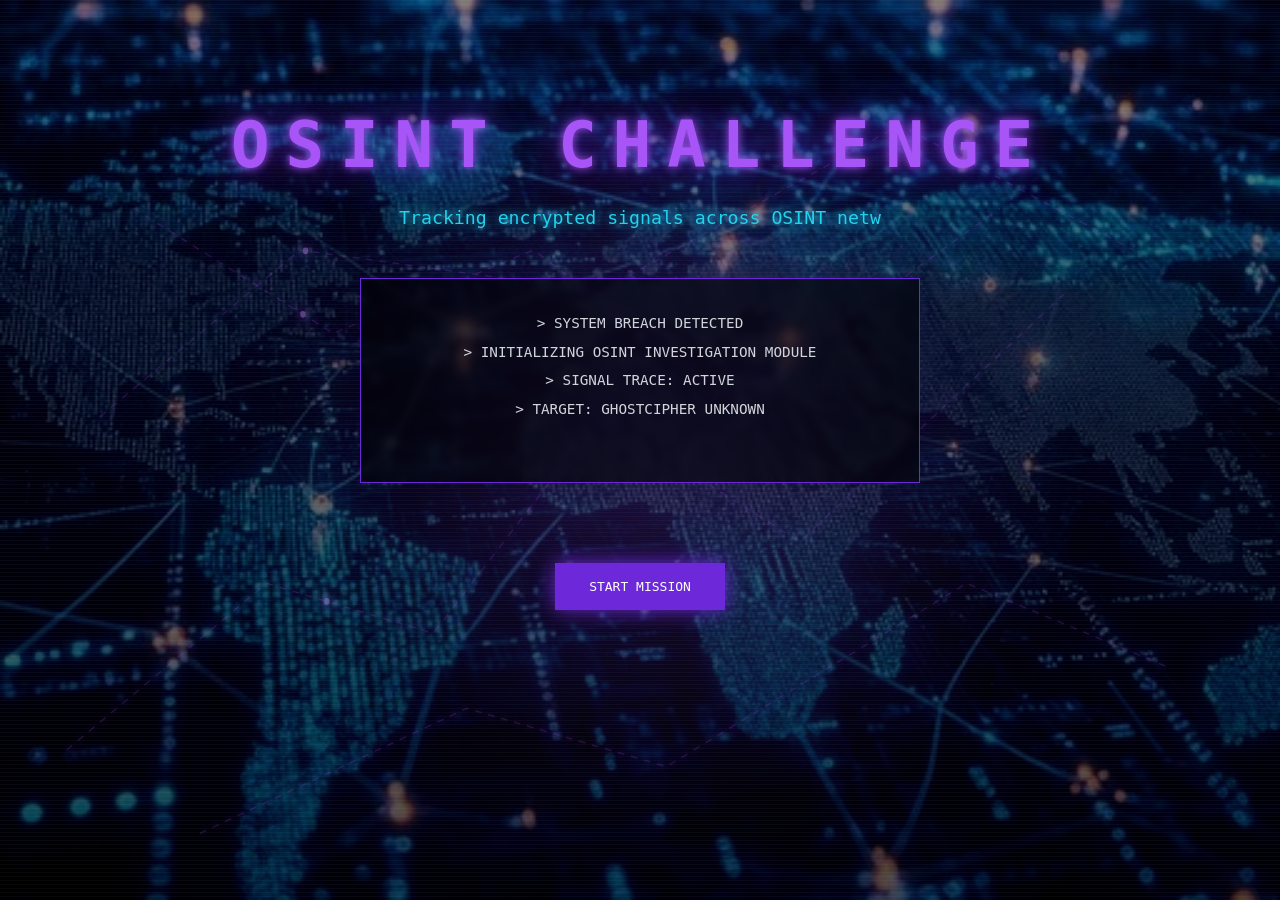
==== osint-challenge/index.html @ b7dc7812 "Update index.html" ====
<!DOCTYPE html>
<html lang="en">
<head>
  <meta charset="UTF-8" />
  <meta name="viewport" content="width=device-width, initial-scale=1.0"/>
  <title>CyberGuard - OSINT Challenge</title>

  <link rel="stylesheet" href="style.css">
</head>

<body>

  <!-- ===================== -->
  <!-- BACKGROUND SYSTEM LAYERS -->
  <!-- ===================== -->

  <div class="bg-gradient"></div>
  <div class="bg-noise"></div>
  <div class="bg-scanlines"></div>
  <div class="bg-radar"></div>
  <div class="bg-data-stream"></div>
  <div class="bg-glow"></div>

  <svg class="network-overlay" viewBox="0 0 1920 1080" preserveAspectRatio="none">

  <!-- NETWORK CONNECTIONS -->

  <path class="net-line"
    d="M100 900 L400 700 L650 760 L900 500 L1200 650 L1600 350"/>

  <path class="net-line"
    d="M200 250 L500 400 L800 300 L1100 480 L1500 250"/>

  <path class="net-line"
    d="M300 1000 L700 850 L1000 920 L1450 700 L1750 800"/>

  <path class="net-line"
    d="M150 500 L450 300 L900 350 L1350 150 L1700 300"/>

  <!-- MOVING SIGNALS -->

  <circle r="4" class="pulse-dot">
    <animateMotion
      dur="7s"
      repeatCount="indefinite"
      path="M100 900 L400 700 L650 760 L900 500 L1200 650 L1600 350"/>
  </circle>

  <circle r="4" class="pulse-dot">
    <animateMotion
      dur="9s"
      repeatCount="indefinite"
      path="M200 250 L500 400 L800 300 L1100 480 L1500 250"/>
  </circle>

  <circle r="4" class="pulse-dot">
    <animateMotion
      dur="8s"
      repeatCount="indefinite"
      path="M150 500 L450 300 L900 350 L1350 150 L1700 300"/>
  </circle>

</svg>
  
  <!-- ===================== -->
  <!-- INTRO SCREEN -->
  <!-- ===================== -->
  <section id="intro-screen" class="screen">

    <div class="center-wrapper">

      <h1 class="title" data-text="OSINT CHALLENGE">
        OSINT CHALLENGE
      </h1>

      <p class="subtitle" id="typewriter"></p>

      <div class="terminal-box">

        <p>> SYSTEM BREACH DETECTED</p>
        <p>> INITIALIZING OSINT INVESTIGATION MODULE</p>
        <p>> SIGNAL TRACE: ACTIVE</p>
        <p>> TARGET: GHOSTCIPHER UNKNOWN</p>
        <p class="blink">>> PRESS START TO BEGIN TRACE</p>

      </div>

      <button id="start-btn" class="start-btn">
        START MISSION
      </button>

    </div>

  </section>

  <!-- ===================== -->
  <!-- CHARACTER SELECTION -->
  <!-- ===================== -->
  <section id="character-selection" class="screen hidden">

    <h2 class="section-title">
      SELECT YOUR AGENT
    </h2>

    <p class="hint">
      Click agent name to deploy OSINT unit
    </p>

    <div class="character-grid">

      <div class="character-card">
        <div class="avatar nova"></div>
        <h3 onclick="selectCharacter('nova')">NOVA</h3>
      </div>

      <div class="character-card">
        <div class="avatar raven"></div>
        <h3 onclick="selectCharacter('raven')">RAVEN</h3>
      </div>

      <div class="character-card">
        <div class="avatar luna"></div>
        <h3 onclick="selectCharacter('luna')">LUNA</h3>
      </div>

      <div class="character-card">
        <div class="avatar zero"></div>
        <h3 onclick="selectCharacter('zero')">ZERO</h3>
      </div>

      <div class="character-card">
        <div class="avatar axel"></div>
        <h3 onclick="selectCharacter('axel')">AXEL</h3>
      </div>

      <div class="character-card">
        <div class="avatar kai"></div>
        <h3 onclick="selectCharacter('kai')">KAI</h3>
      </div>

    </div>

  </section>

  <!-- ===================== -->
  <!-- GAME SCREEN -->
  <!-- ===================== -->
  <section id="game-screen" class="screen hidden">

    <!-- HUD -->
    <div class="hud">

      <div class="hud-box">
        <h3>MISSION</h3>
        <p>Trace GhostCipher through abandoned intelligence nodes.</p>
      </div>

      <div class="hud-box">
        <h3>OBJECTIVES</h3>
        <ul>
          <li>Scan environment</li>
          <li>Analyze computer terminals</li>
          <li>Recover encrypted OSINT logs</li>
          <li>Unlock next location</li>
        </ul>
      </div>

    </div>

    <!-- LABORATORY LEVEL -->
    <div id="laboratory-level">

      <!-- ENVIRONMENT -->
      <div class="environment-layer"></div>
      <div class="fog-layer"></div>

      <!-- INTERACTIVE OBJECTS -->
      <div class="computer broken"></div>
      <div class="computer active"></div>
      <div class="computer active"></div>

      <!-- EXIT -->
      <div class="door locked">
        LOCKED
      </div>

      <!-- PLAYER -->
      <div id="player"></div>

      <!-- MESSAGE POPUP -->
      <div id="message-popup" class="hidden">

        <div class="popup">

          <h2>ENCRYPTED OSINT DATA</h2>

          <p>“Metadata always leaves traces.”</p>
          <p>“Every login is a footprint.”</p>
          <p>“Next signal leads to forest node.”</p>

          <button id="close-popup">
            CLOSE TERMINAL
          </button>

        </div>

      </div>

    </div>

  </section>

  <script src="script.js"></script>

</body>
</html>
---- osint-challenge/style.css ----
/* =========================
   BASE RESET
========================= */

* {
  margin: 0;
  padding: 0;
  box-sizing: border-box;
  font-family: monospace;
}

body {
  overflow: hidden;
  color: #d1d5db;
  background: #05010a;
}

/* =========================
   SCREEN SYSTEM
========================= */

.screen {
  width: 100vw;
  height: 100vh;
  position: absolute;
  top: 0;
  left: 0;
}

.hidden {
  display: none !important;
}

/* =========================
   GLOBAL BACKGROUND IMAGE
========================= */

body::before {

  content: "";

  position: fixed;

  width: 100%;
  height: 100%;

  background:
    linear-gradient(
      rgba(5,1,10,0.45),
      rgba(5,1,10,0.65)
    ),
    url("assets/background/global-network-map.png");

  background-size: cover;
  background-position: center;
  background-repeat: no-repeat;

  z-index: -10;

  filter:
    brightness(0.9)
    contrast(1.1)
    saturate(1.1);
}

/* =========================
   PURPLE CYBER GLOW
========================= */

body::after {

  content: "";

  position: fixed;

  width: 700px;
  height: 700px;

  background:
    radial-gradient(
      circle,
      rgba(168,85,247,0.22),
      transparent 70%
    );

  top: 10%;
  left: 25%;

  filter: blur(90px);

  animation:
    floatGlow 10s infinite alternate ease-in-out;

  z-index: -9;
}

@keyframes floatGlow {

  from {
    transform: translate(0,0);
  }

  to {
    transform: translate(140px,80px);
  }
}

/* =========================
   SCANLINES
========================= */

.bg-scanlines {

  position: fixed;

  width: 100%;
  height: 100%;

  background:
    repeating-linear-gradient(
      to bottom,
      rgba(255,255,255,0.03),
      rgba(255,255,255,0.03) 1px,
      transparent 1px,
      transparent 4px
    );

  animation:
    scanMove 8s linear infinite;

  z-index: -7;
}

@keyframes scanMove {

  from {
    transform: translateY(0);
  }

  to {
    transform: translateY(25px);
  }
}

/* =========================
   NETWORK OVERLAY
========================= */

.network-overlay {

  position: fixed;

  top: 0;
  left: 0;

  width: 100%;
  height: 100%;

  z-index: -6;

  pointer-events: none;

  opacity: 0.45;
}

/* NETWORK LINES */

.net-line {

  fill: none;

  stroke: rgba(168,85,247,0.45);

  stroke-width: 1.5;

  stroke-dasharray: 10;

  animation:
    flowLine 8s linear infinite;

  filter:
    drop-shadow(0 0 4px #a855f7)
    drop-shadow(0 0 10px #6d28d9);
}

/* FLOWING LINE MOTION */

@keyframes flowLine {

  from {
    stroke-dashoffset: 0;
  }

  to {
    stroke-dashoffset: 120;
  }
}

/* SIGNAL DOTS */

.pulse-dot {

  fill: #c084fc;

  filter:
    drop-shadow(0 0 6px #c084fc)
    drop-shadow(0 0 14px #a855f7);
}

/* =========================
   INTRO SCREEN
========================= */

.center-wrapper {

  width: 100%;

  text-align: center;

  padding-top: 12vh;
}

/* TITLE */

.title {

  font-size: 5vw;

  letter-spacing: 0.25em;

  color: #a855f7;

  text-shadow:
    0 0 10px #a855f7,
    0 0 40px #6d28d9;
}

/* SUBTITLE */

.subtitle {

  margin-top: 25px;

  font-size: 1.4rem;

  color: #22d3ee;

  text-shadow:
    0 0 12px #22d3ee;
}

/* TERMINAL */

.terminal-box {

  margin: 50px auto;

  width: 560px;

  padding: 30px;

  border: 1px solid #6d28d9;

  background:
    rgba(0,0,0,0.55);

  backdrop-filter: blur(4px);
}

.terminal-box p {

  font-size: 1.1rem;

  line-height: 2;

  opacity: 0;

  transform: translateY(10px);

  animation:
    ghostAppear 1s forwards;
}

/* GHOST TEXT APPEAR */

@keyframes ghostAppear {

  to {
    opacity: 1;
    transform: translateY(0);
  }
}

/* TERMINAL TIMINGS */

.terminal-box p:nth-child(1) {
  animation-delay: 0.5s;
}

.terminal-box p:nth-child(2) {
  animation-delay: 1.2s;
}

.terminal-box p:nth-child(3) {
  animation-delay: 1.9s;
}

.terminal-box p:nth-child(4) {
  animation-delay: 2.6s;
}

/* BLINKING LINE */

.blink {

  animation:
    pulseBlink 1.2s infinite !important;
}

@keyframes pulseBlink {

  0%,100% {
    opacity: 1;
    text-shadow: 0 0 10px #fb7185;
  }

  50% {
    opacity: 0.25;
  }
}

/* START BUTTON */

.start-btn {

  margin-top: 30px;

  padding: 16px 34px;

  font-size: 1rem;

  background: #6d28d9;

  color: white;

  border: none;

  cursor: pointer;

  transition: 0.3s;

  box-shadow:
    0 0 20px #6d28d9;
}

.start-btn:hover {

  background: #a855f7;

  transform: scale(1.05);

  box-shadow:
    0 0 25px #a855f7;
}

/* =========================
   CHARACTER SELECTION
========================= */

#character-selection {

  width: 100vw;
  height: 100vh;

  display: flex;
  flex-direction: column;

  justify-content: center;
  align-items: center;

  overflow: hidden;

  padding: 20px;

  background:
    radial-gradient(
      circle at center,
      rgba(20,10,35,0.98),
      rgba(5,1,10,1)
    );

  backdrop-filter: blur(4px);
}

/* TITLE */

.section-title {

  font-size: 3.2rem;

  font-weight: bold;

  letter-spacing: 8px;

  text-transform: uppercase;

  margin-bottom: 12px;

  background:
    linear-gradient(
      90deg,
      #c084fc,
      #22d3ee,
      #a855f7
    );

  -webkit-background-clip: text;
  -webkit-text-fill-color: transparent;

  text-shadow:
    0 0 12px rgba(168,85,247,0.45),
    0 0 30px rgba(34,211,238,0.2);

  position: relative;
}

/* SUBTITLE */

.hint {

  font-size: 1.2rem;

  letter-spacing: 2px;

  color: #c084fc;

  margin-bottom: 35px;

  opacity: 0.92;

  text-shadow:
    0 0 10px rgba(192,132,252,0.5);
}

/* GRID */

.character-grid {

  width: 100%;
  height: 75vh;

  display: grid;

  grid-template-columns:
    repeat(3, minmax(220px, 1fr));

  grid-template-rows:
    repeat(2, 1fr);

  justify-items: center;
  align-items: center;

  padding: 0 60px;

  column-gap: 20px;
  row-gap: 10px;
}

/* CARD */

.character-card {

  width: 220px;
  height: 260px;

  position: relative;

  display: flex;

  justify-content: flex-end;
  align-items: center;

  transition: 0.3s;
}

/* AVATAR */

.avatar {

  position: absolute;

  width: 100%;
  height: 100%;

  background-size: contain;
  background-repeat: no-repeat;
  background-position: center bottom;

  transition: 0.3s;

  filter:
    drop-shadow(0 0 15px rgba(168,85,247,0.4));
}

/* AVATAR HOVER */

.character-card:hover .avatar {

  transform:
    scale(1.05);

  filter:
    drop-shadow(0 0 25px rgba(34,211,238,0.7));
}

/* CHARACTER NAME */

.character-card h3 {

  position: relative;

  z-index: 5;

  font-size: 1.8rem;

  letter-spacing: 3px;

  color: white;

  cursor: pointer;

  transition: 0.25s;

  text-shadow:
    0 0 8px rgba(255,255,255,0.25);
}

/* NAME HOVER */

.character-card h3:hover {

  color: #22d3ee;

  transform: scale(1.2);

  text-shadow:
    0 0 10px #22d3ee,
    0 0 25px #0ea5e9,
    0 0 40px #0ea5e9;
}

/* CHARACTER IMAGES */

.nova {
  background-image:
    url("assets/characters/nova.png");
}

.raven {
  background-image:
    url("assets/characters/raven.png");
}

.luna {
  background-image:
    url("assets/characters/luna.png");
}

.zero {
  background-image:
    url("assets/characters/zero.png");
}

.axel {
  background-image:
    url("assets/characters/axel.png");
}

.kai {
  background-image:
    url("assets/characters/kai.png");
}

/* =========================
   GAME WORLD
========================= */

#laboratory-level {

  width: 100%;
  height: 100%;

  position: relative;
}

/* PLAYER */

#player {

  width: 35px;
  height: 35px;

  background: #22d3ee;

  position: absolute;

  bottom: 50px;
  left: 50px;

  border-radius: 8px;

  box-shadow:
    0 0 15px #22d3ee;
}

/* COMPUTER */

.computer {

  width: 50px;
  height: 50px;

  position: absolute;

  background: #6d28d9;
}

.computer.active {
  background: #22d3ee;
}

.computer.broken {
  background: #fb7185;
}

/* DOOR */

.door {

  position: absolute;

  right: 60px;
  top: 50%;

  color: #a855f7;

  border: 1px solid #a855f7;

  padding: 10px;
}

/* =========================
   POPUP
========================= */

#message-popup {

  position: fixed;

  top: 0;
  left: 0;

  width: 100%;
  height: 100%;

  background:
    rgba(0,0,0,0.85);

  display: flex;

  justify-content: center;
  align-items: center;
}

.popup {

  width: 420px;

  padding: 25px;

  background: #12081f;

  border: 1px solid #a855f7;

  text-align: center;

  box-shadow:
    0 0 25px rgba(168,85,247,0.35);
}

.popup h2 {

  color: #a855f7;

  margin-bottom: 20px;
}

.popup p {

  margin-bottom: 12px;

  line-height: 1.5;
}
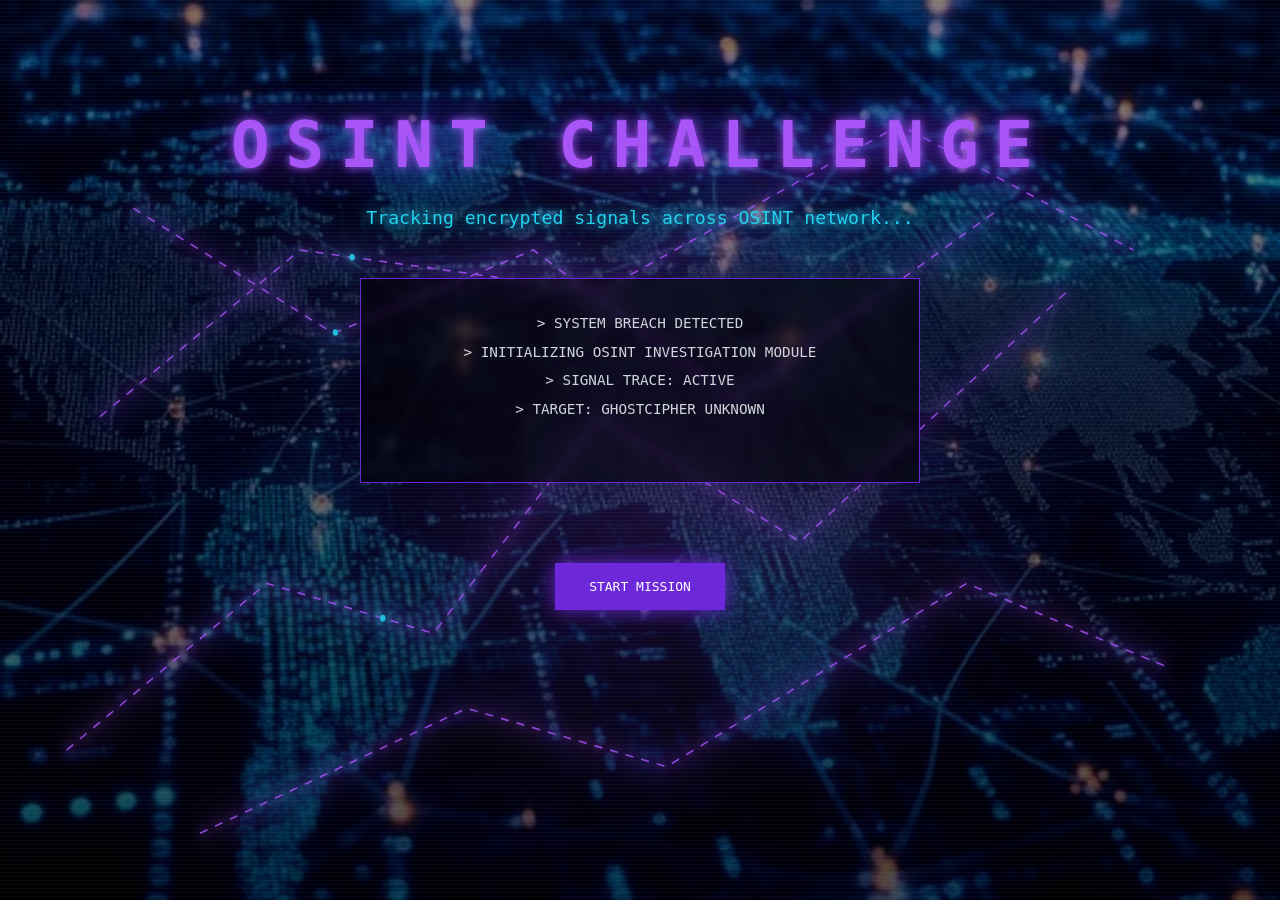
==== commit cedbd4f1: "Update index.html" ====
--- a/osint-challenge/index.html
+++ b/osint-challenge/index.html
@@ -94,53 +94,70 @@
   </section>
 
   <!-- ===================== -->
-  <!-- CHARACTER SELECTION -->
-  <!-- ===================== -->
-  <section id="character-selection" class="screen hidden">
-
-    <h2 class="section-title">
-      SELECT YOUR AGENT
-    </h2>
-
-    <p class="hint">
-      Click agent name to deploy OSINT unit
-    </p>
-
-    <div class="character-grid">
-
-      <div class="character-card">
-        <div class="avatar nova"></div>
-        <h3 onclick="selectCharacter('nova')">NOVA</h3>
-      </div>
-
-      <div class="character-card">
-        <div class="avatar raven"></div>
-        <h3 onclick="selectCharacter('raven')">RAVEN</h3>
-      </div>
-
-      <div class="character-card">
-        <div class="avatar luna"></div>
-        <h3 onclick="selectCharacter('luna')">LUNA</h3>
-      </div>
-
-      <div class="character-card">
-        <div class="avatar zero"></div>
-        <h3 onclick="selectCharacter('zero')">ZERO</h3>
-      </div>
-
-      <div class="character-card">
-        <div class="avatar axel"></div>
-        <h3 onclick="selectCharacter('axel')">AXEL</h3>
-      </div>
-
-      <div class="character-card">
-        <div class="avatar kai"></div>
-        <h3 onclick="selectCharacter('kai')">KAI</h3>
-      </div>
-
-    </div>
-
-  </section>
+<!-- CHARACTER SELECTION -->
+<!-- ===================== -->
+<section id="character-selection" class="screen hidden">
+
+  <h2 class="section-title">
+    SELECT YOUR AGENT
+  </h2>
+
+  <p class="hint">
+    Use ← → keys to browse operatives
+  </p>
+
+  <!-- LEFT ARROW -->
+  <div class="arrow left">
+    &#10094;
+  </div>
+
+  <!-- CHARACTER VIEWER -->
+  <div class="character-grid">
+
+    <!-- NOVA -->
+    <div class="character-card active">
+      <div class="avatar nova"></div>
+      <h3 onclick="selectCharacter('nova')">NOVA</h3>
+    </div>
+
+    <!-- RAVEN -->
+    <div class="character-card">
+      <div class="avatar raven"></div>
+      <h3 onclick="selectCharacter('raven')">RAVEN</h3>
+    </div>
+
+    <!-- LUNA -->
+    <div class="character-card">
+      <div class="avatar luna"></div>
+      <h3 onclick="selectCharacter('luna')">LUNA</h3>
+    </div>
+
+    <!-- ZERO -->
+    <div class="character-card">
+      <div class="avatar zero"></div>
+      <h3 onclick="selectCharacter('zero')">ZERO</h3>
+    </div>
+
+    <!-- AXEL -->
+    <div class="character-card">
+      <div class="avatar axel"></div>
+      <h3 onclick="selectCharacter('axel')">AXEL</h3>
+    </div>
+
+    <!-- KAI -->
+    <div class="character-card">
+      <div class="avatar kai"></div>
+      <h3 onclick="selectCharacter('kai')">KAI</h3>
+    </div>
+
+  </div>
+
+  <!-- RIGHT ARROW -->
+  <div class="arrow right">
+    &#10095;
+  </div>
+
+</section>
 
   <!-- ===================== -->
   <!-- GAME SCREEN -->
--- a/osint-challenge/style.css
+++ b/osint-challenge/style.css
@@ -156,11 +156,11 @@
   width: 100%;
   height: 100%;
 
-  z-index: -6;
+  z-index: -2;
 
   pointer-events: none;
 
-  opacity: 0.45;
+  opacity: 0.9;
 }
 
 /* NETWORK LINES */
@@ -169,18 +169,19 @@
 
   fill: none;
 
-  stroke: rgba(168,85,247,0.45);
-
-  stroke-width: 1.5;
-
-  stroke-dasharray: 10;
+  stroke: rgba(168,85,247,0.95);
+
+  stroke-width: 2;
+
+  stroke-dasharray: 12;
 
   animation:
-    flowLine 8s linear infinite;
+    flowLine 6s linear infinite;
 
   filter:
-    drop-shadow(0 0 4px #a855f7)
-    drop-shadow(0 0 10px #6d28d9);
+    drop-shadow(0 0 6px #a855f7)
+    drop-shadow(0 0 12px #6d28d9)
+    drop-shadow(0 0 24px #c084fc);
 }
 
 /* FLOWING LINE MOTION */
@@ -200,11 +201,12 @@
 
 .pulse-dot {
 
-  fill: #c084fc;
+  fill: #22d3ee;
 
   filter:
-    drop-shadow(0 0 6px #c084fc)
-    drop-shadow(0 0 14px #a855f7);
+    drop-shadow(0 0 8px #22d3ee)
+    drop-shadow(0 0 18px #0ea5e9)
+    drop-shadow(0 0 30px #67e8f9);
 }
 
 /* =========================
@@ -380,7 +382,7 @@
 
   overflow: hidden;
 
-  padding: 20px;
+  position: relative;
 
   background:
     radial-gradient(
@@ -389,22 +391,20 @@
       rgba(5,1,10,1)
     );
 
-  backdrop-filter: blur(4px);
+  padding-top: 30px;
 }
 
 /* TITLE */
 
 .section-title {
 
-  font-size: 3.2rem;
-
-  font-weight: bold;
+  font-size: clamp(2rem, 4vw, 4rem);
 
   letter-spacing: 8px;
 
+  margin-bottom: 10px;
+
   text-transform: uppercase;
-
-  margin-bottom: 12px;
 
   background:
     linear-gradient(
@@ -418,169 +418,234 @@
   -webkit-text-fill-color: transparent;
 
   text-shadow:
-    0 0 12px rgba(168,85,247,0.45),
-    0 0 30px rgba(34,211,238,0.2);
-
-  position: relative;
+    0 0 20px rgba(168,85,247,0.4);
+
+  text-align: center;
 }
 
 /* SUBTITLE */
 
 .hint {
 
-  font-size: 1.2rem;
-
-  letter-spacing: 2px;
+  font-size: clamp(0.9rem, 1.2vw, 1.2rem);
 
   color: #c084fc;
 
-  margin-bottom: 35px;
-
-  opacity: 0.92;
-
-  text-shadow:
-    0 0 10px rgba(192,132,252,0.5);
-}
-
-/* GRID */
+  margin-bottom: 20px;
+
+  text-align: center;
+
+  opacity: 0.9;
+}
+
+/* CHARACTER VIEWER */
 
 .character-grid {
 
   width: 100%;
   height: 75vh;
 
-  display: grid;
-
-  grid-template-columns:
-    repeat(3, minmax(220px, 1fr));
-
-  grid-template-rows:
-    repeat(2, 1fr);
-
-  justify-items: center;
+  display: flex;
+
+  justify-content: center;
   align-items: center;
 
-  padding: 0 60px;
-
-  column-gap: 20px;
-  row-gap: 10px;
-}
-
-/* CARD */
+  position: relative;
+}
+
+/* CHARACTER CARD */
 
 .character-card {
 
-  width: 220px;
-  height: 260px;
-
-  position: relative;
+  position: absolute;
 
   display: flex;
-
-  justify-content: flex-end;
+  flex-direction: column;
+
   align-items: center;
-
-  transition: 0.3s;
+  justify-content: center;
+
+  transition:
+    transform 0.5s ease,
+    opacity 0.5s ease;
+
+  opacity: 0;
+
+  transform: scale(0.7);
+
+  pointer-events: none;
+}
+
+/* ACTIVE CHARACTER */
+
+.character-card.active {
+
+  opacity: 1;
+
+  transform: scale(1);
+
+  pointer-events: auto;
 }
 
 /* AVATAR */
 
 .avatar {
 
-  position: absolute;
-
-  width: 100%;
-  height: 100%;
+  width: min(32vw, 420px);
+  height: min(70vh, 700px);
 
   background-size: contain;
   background-repeat: no-repeat;
   background-position: center bottom;
 
+  transition:
+    transform 0.4s ease,
+    filter 0.4s ease;
+
+  filter:
+    drop-shadow(0 0 25px rgba(168,85,247,0.45));
+}
+
+/* HOVER */
+
+.character-card.active:hover .avatar {
+
+  transform: scale(1.03);
+
+  filter:
+    drop-shadow(0 0 40px rgba(34,211,238,0.8));
+}
+
+/* CHARACTER NAME */
+
+.character-card h3 {
+
+  margin-top: 10px;
+
+  font-size: clamp(2rem, 3vw, 4rem);
+
+  letter-spacing: 6px;
+
+  text-transform: uppercase;
+
+  transition: 0.3s ease;
+}
+
+/* UNIQUE CHARACTER COLORS */
+
+.nova + h3 {
+  color: #38bdf8;
+
+  text-shadow:
+    0 0 12px #38bdf8,
+    0 0 30px #0ea5e9;
+}
+
+.raven + h3 {
+  color: #22c55e;
+
+  text-shadow:
+    0 0 12px #22c55e,
+    0 0 30px #15803d;
+}
+
+.luna + h3 {
+  color: #ff4fd8;
+
+  text-shadow:
+    0 0 12px #ff4fd8,
+    0 0 30px #db2777;
+}
+
+.zero + h3 {
+  color: #7c3aed;
+
+  text-shadow:
+    0 0 12px #000,
+    0 0 30px #7c3aed;
+}
+
+.axel + h3 {
+  color: #84cc16;
+
+  text-shadow:
+    0 0 12px #84cc16,
+    0 0 30px #3f6212;
+}
+
+.kai + h3 {
+  color: #fb923c;
+
+  text-shadow:
+    0 0 12px #fb923c,
+    0 0 30px #ea580c;
+}
+
+/* NAVIGATION ARROWS */
+
+.arrow {
+
+  position: absolute;
+
+  top: 50%;
+
+  transform: translateY(-50%);
+
+  font-size: 4rem;
+
+  color: #c084fc;
+
+  cursor: pointer;
+
+  user-select: none;
+
+  z-index: 10;
+
   transition: 0.3s;
-
-  filter:
-    drop-shadow(0 0 15px rgba(168,85,247,0.4));
-}
-
-/* AVATAR HOVER */
-
-.character-card:hover .avatar {
+}
+
+.arrow:hover {
 
   transform:
-    scale(1.05);
-
-  filter:
-    drop-shadow(0 0 25px rgba(34,211,238,0.7));
-}
-
-/* CHARACTER NAME */
-
-.character-card h3 {
-
-  position: relative;
-
-  z-index: 5;
-
-  font-size: 1.8rem;
-
-  letter-spacing: 3px;
-
-  color: white;
-
-  cursor: pointer;
-
-  transition: 0.25s;
-
-  text-shadow:
-    0 0 8px rgba(255,255,255,0.25);
-}
-
-/* NAME HOVER */
-
-.character-card h3:hover {
+    translateY(-50%)
+    scale(1.2);
 
   color: #22d3ee;
-
-  transform: scale(1.2);
-
-  text-shadow:
-    0 0 10px #22d3ee,
-    0 0 25px #0ea5e9,
-    0 0 40px #0ea5e9;
+}
+
+.arrow.left {
+  left: 40px;
+}
+
+.arrow.right {
+  right: 40px;
 }
 
 /* CHARACTER IMAGES */
 
 .nova {
-  background-image:
-    url("assets/characters/nova.png");
+  background-image: url("Players/Nova.png");
 }
 
 .raven {
-  background-image:
-    url("assets/characters/raven.png");
+  background-image: url("Players/Raven.png");
 }
 
 .luna {
-  background-image:
-    url("assets/characters/luna.png");
+  background-image: url("Players/Luna.png");
 }
 
 .zero {
-  background-image:
-    url("assets/characters/zero.png");
+  background-image: url("Players/Zero.png");
 }
 
 .axel {
-  background-image:
-    url("assets/characters/axel.png");
+  background-image: url("Players/Axel.png");
 }
 
 .kai {
-  background-image:
-    url("assets/characters/kai.png");
-}
-
+  background-image: url("Players/Kai.png");
+}
 /* =========================
    GAME WORLD
 ========================= */
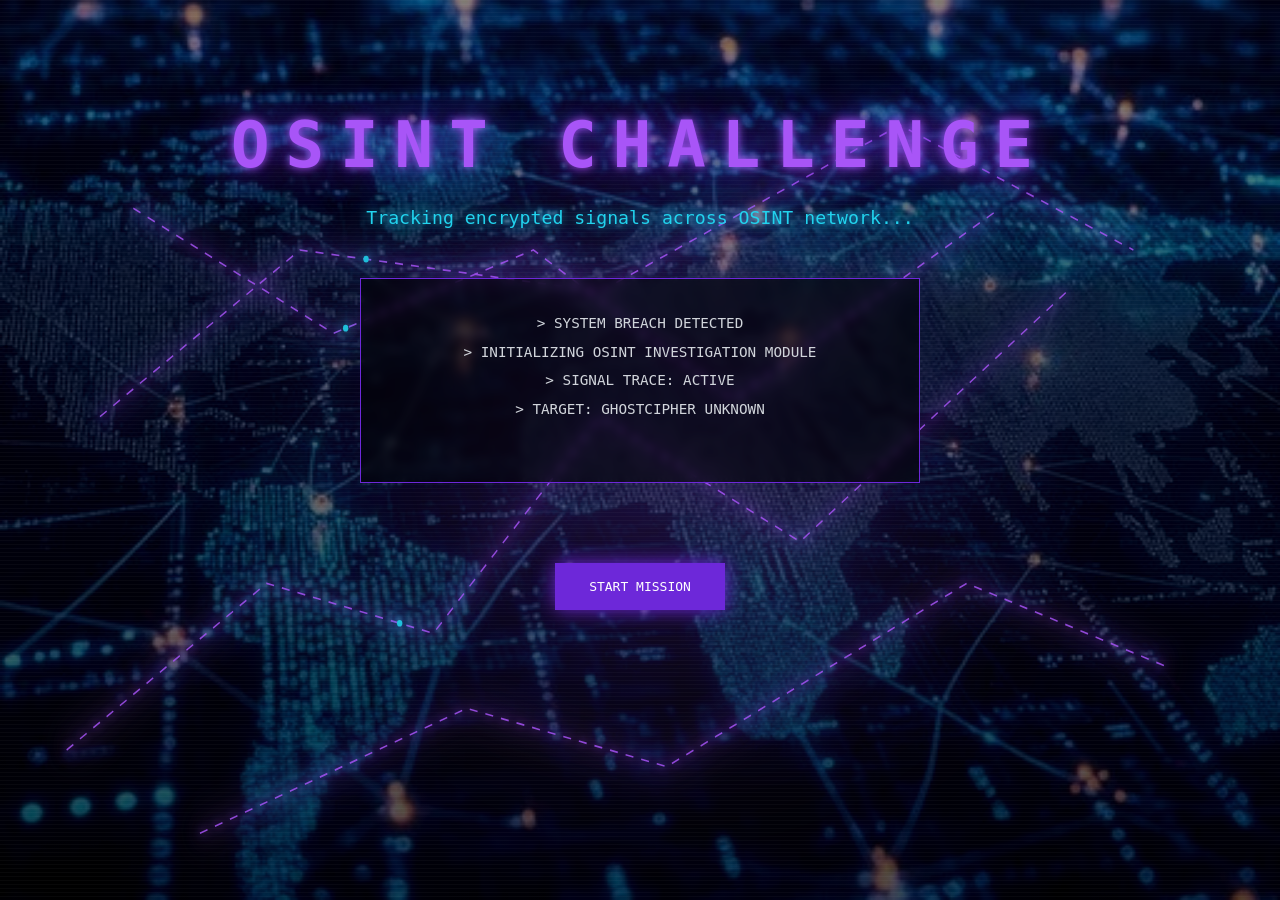
==== commit f918120c: "Update index.html" ====
--- a/osint-challenge/index.html
+++ b/osint-challenge/index.html
@@ -106,56 +106,74 @@
     Use ← → keys to browse operatives
   </p>
 
-  <!-- LEFT ARROW -->
-  <div class="arrow left">
-    &#10094;
+  <!-- LEFT -->
+  <div class="arrow left">&#10094;</div>
+
+  <!-- CAROUSEL -->
+  <div class="carousel-container">
+
+    <div class="character-track">
+
+      <!-- NOVA -->
+      <div class="character-card active"
+           onclick="selectCharacter('nova')">
+
+        <div class="avatar nova"></div>
+        <h3>NOVA</h3>
+
+      </div>
+
+      <!-- RAVEN -->
+      <div class="character-card"
+           onclick="selectCharacter('raven')">
+
+        <div class="avatar raven"></div>
+        <h3>RAVEN</h3>
+
+      </div>
+
+      <!-- LUNA -->
+      <div class="character-card"
+           onclick="selectCharacter('luna')">
+
+        <div class="avatar luna"></div>
+        <h3>LUNA</h3>
+
+      </div>
+
+      <!-- ZERO -->
+      <div class="character-card"
+           onclick="selectCharacter('zero')">
+
+        <div class="avatar zero"></div>
+        <h3>ZERO</h3>
+
+      </div>
+
+      <!-- AXEL -->
+      <div class="character-card"
+           onclick="selectCharacter('axel')">
+
+        <div class="avatar axel"></div>
+        <h3>AXEL</h3>
+
+      </div>
+
+      <!-- KAI -->
+      <div class="character-card"
+           onclick="selectCharacter('kai')">
+
+        <div class="avatar kai"></div>
+        <h3>KAI</h3>
+
+      </div>
+
+    </div>
+
   </div>
 
-  <!-- CHARACTER VIEWER -->
-  <div class="character-grid">
-
-    <!-- NOVA -->
-    <div class="character-card active">
-      <div class="avatar nova"></div>
-      <h3 onclick="selectCharacter('nova')">NOVA</h3>
-    </div>
-
-    <!-- RAVEN -->
-    <div class="character-card">
-      <div class="avatar raven"></div>
-      <h3 onclick="selectCharacter('raven')">RAVEN</h3>
-    </div>
-
-    <!-- LUNA -->
-    <div class="character-card">
-      <div class="avatar luna"></div>
-      <h3 onclick="selectCharacter('luna')">LUNA</h3>
-    </div>
-
-    <!-- ZERO -->
-    <div class="character-card">
-      <div class="avatar zero"></div>
-      <h3 onclick="selectCharacter('zero')">ZERO</h3>
-    </div>
-
-    <!-- AXEL -->
-    <div class="character-card">
-      <div class="avatar axel"></div>
-      <h3 onclick="selectCharacter('axel')">AXEL</h3>
-    </div>
-
-    <!-- KAI -->
-    <div class="character-card">
-      <div class="avatar kai"></div>
-      <h3 onclick="selectCharacter('kai')">KAI</h3>
-    </div>
-
-  </div>
-
-  <!-- RIGHT ARROW -->
-  <div class="arrow right">
-    &#10095;
-  </div>
+  <!-- RIGHT -->
+  <div class="arrow right">&#10095;</div>
 
 </section>
 
--- a/osint-challenge/style.css
+++ b/osint-challenge/style.css
@@ -374,15 +374,15 @@
   width: 100vw;
   height: 100vh;
 
+  overflow: hidden;
+
+  position: relative;
+
   display: flex;
   flex-direction: column;
 
   justify-content: center;
   align-items: center;
-
-  overflow: hidden;
-
-  position: relative;
 
   background:
     radial-gradient(
@@ -390,8 +390,6 @@
       rgba(20,10,35,0.98),
       rgba(5,1,10,1)
     );
-
-  padding-top: 30px;
 }
 
 /* TITLE */
@@ -400,9 +398,9 @@
 
   font-size: clamp(2rem, 4vw, 4rem);
 
+  margin-bottom: 10px;
+
   letter-spacing: 8px;
-
-  margin-bottom: 10px;
 
   text-transform: uppercase;
 
@@ -416,172 +414,155 @@
 
   -webkit-background-clip: text;
   -webkit-text-fill-color: transparent;
-
-  text-shadow:
-    0 0 20px rgba(168,85,247,0.4);
-
-  text-align: center;
-}
-
-/* SUBTITLE */
+}
+
+/* HINT */
 
 .hint {
 
-  font-size: clamp(0.9rem, 1.2vw, 1.2rem);
-
   color: #c084fc;
 
-  margin-bottom: 20px;
-
-  text-align: center;
-
-  opacity: 0.9;
-}
-
-/* CHARACTER VIEWER */
-
-.character-grid {
+  margin-bottom: 30px;
+
+  letter-spacing: 2px;
+}
+
+/* CONTAINER */
+
+.carousel-container {
 
   width: 100%;
   height: 75vh;
 
+  overflow: hidden;
+
+  position: relative;
+
   display: flex;
-
-  justify-content: center;
   align-items: center;
-
-  position: relative;
-}
-
-/* CHARACTER CARD */
+}
+
+/* TRACK */
+
+.character-track {
+
+  display: flex;
+
+  align-items: center;
+
+  gap: 80px;
+
+  transition:
+    transform 0.6s ease;
+
+  padding: 0 25vw;
+}
+
+/* CARD */
 
 .character-card {
 
-  position: absolute;
+  width: 320px;
+
+  flex-shrink: 0;
 
   display: flex;
   flex-direction: column;
 
   align-items: center;
-  justify-content: center;
+
+  cursor: pointer;
+
+  opacity: 0.45;
+
+  transform: scale(0.72);
 
   transition:
     transform 0.5s ease,
-    opacity 0.5s ease;
-
-  opacity: 0;
-
-  transform: scale(0.7);
-
-  pointer-events: none;
-}
-
-/* ACTIVE CHARACTER */
+    opacity 0.5s ease,
+    filter 0.5s ease;
+}
+
+/* ACTIVE */
 
 .character-card.active {
 
   opacity: 1;
 
-  transform: scale(1);
-
-  pointer-events: auto;
+  transform: scale(1.15);
+
+  z-index: 5;
 }
 
 /* AVATAR */
 
 .avatar {
 
-  width: min(32vw, 420px);
-  height: min(70vh, 700px);
+  width: 320px;
+  height: 72vh;
 
   background-size: contain;
   background-repeat: no-repeat;
   background-position: center bottom;
 
-  transition:
-    transform 0.4s ease,
-    filter 0.4s ease;
+  transition: 0.5s ease;
 
   filter:
-    drop-shadow(0 0 25px rgba(168,85,247,0.45));
-}
-
-/* HOVER */
-
-.character-card.active:hover .avatar {
-
-  transform: scale(1.03);
+    drop-shadow(0 0 30px rgba(168,85,247,0.4));
+}
+
+/* ACTIVE GLOW */
+
+.character-card.active .avatar {
 
   filter:
-    drop-shadow(0 0 40px rgba(34,211,238,0.8));
-}
-
-/* CHARACTER NAME */
+    drop-shadow(0 0 50px rgba(34,211,238,0.8));
+}
+
+/* NAMES */
 
 .character-card h3 {
 
   margin-top: 10px;
 
-  font-size: clamp(2rem, 3vw, 4rem);
-
-  letter-spacing: 6px;
-
-  text-transform: uppercase;
-
-  transition: 0.3s ease;
-}
-
-/* UNIQUE CHARACTER COLORS */
+  font-size: 2.3rem;
+
+  letter-spacing: 5px;
+}
+
+/* CHARACTER COLORS */
 
 .nova + h3 {
   color: #38bdf8;
-
-  text-shadow:
-    0 0 12px #38bdf8,
-    0 0 30px #0ea5e9;
+  text-shadow: 0 0 20px #38bdf8;
 }
 
 .raven + h3 {
   color: #22c55e;
-
-  text-shadow:
-    0 0 12px #22c55e,
-    0 0 30px #15803d;
+  text-shadow: 0 0 20px #22c55e;
 }
 
 .luna + h3 {
   color: #ff4fd8;
-
-  text-shadow:
-    0 0 12px #ff4fd8,
-    0 0 30px #db2777;
+  text-shadow: 0 0 20px #ff4fd8;
 }
 
 .zero + h3 {
   color: #7c3aed;
-
-  text-shadow:
-    0 0 12px #000,
-    0 0 30px #7c3aed;
+  text-shadow: 0 0 20px #7c3aed;
 }
 
 .axel + h3 {
   color: #84cc16;
-
-  text-shadow:
-    0 0 12px #84cc16,
-    0 0 30px #3f6212;
+  text-shadow: 0 0 20px #84cc16;
 }
 
 .kai + h3 {
   color: #fb923c;
-
-  text-shadow:
-    0 0 12px #fb923c,
-    0 0 30px #ea580c;
-}
-
-/* NAVIGATION ARROWS */
+  text-shadow: 0 0 20px #fb923c;
+}
+
+/* ARROWS */
 
 .arrow {
 
@@ -591,26 +572,26 @@
 
   transform: translateY(-50%);
 
-  font-size: 4rem;
+  font-size: 5rem;
 
   color: #c084fc;
 
   cursor: pointer;
 
+  z-index: 20;
+
+  transition: 0.3s ease;
+
   user-select: none;
-
-  z-index: 10;
-
-  transition: 0.3s;
 }
 
 .arrow:hover {
+
+  color: #22d3ee;
 
   transform:
     translateY(-50%)
-    scale(1.2);
-
-  color: #22d3ee;
+    scale(1.15);
 }
 
 .arrow.left {
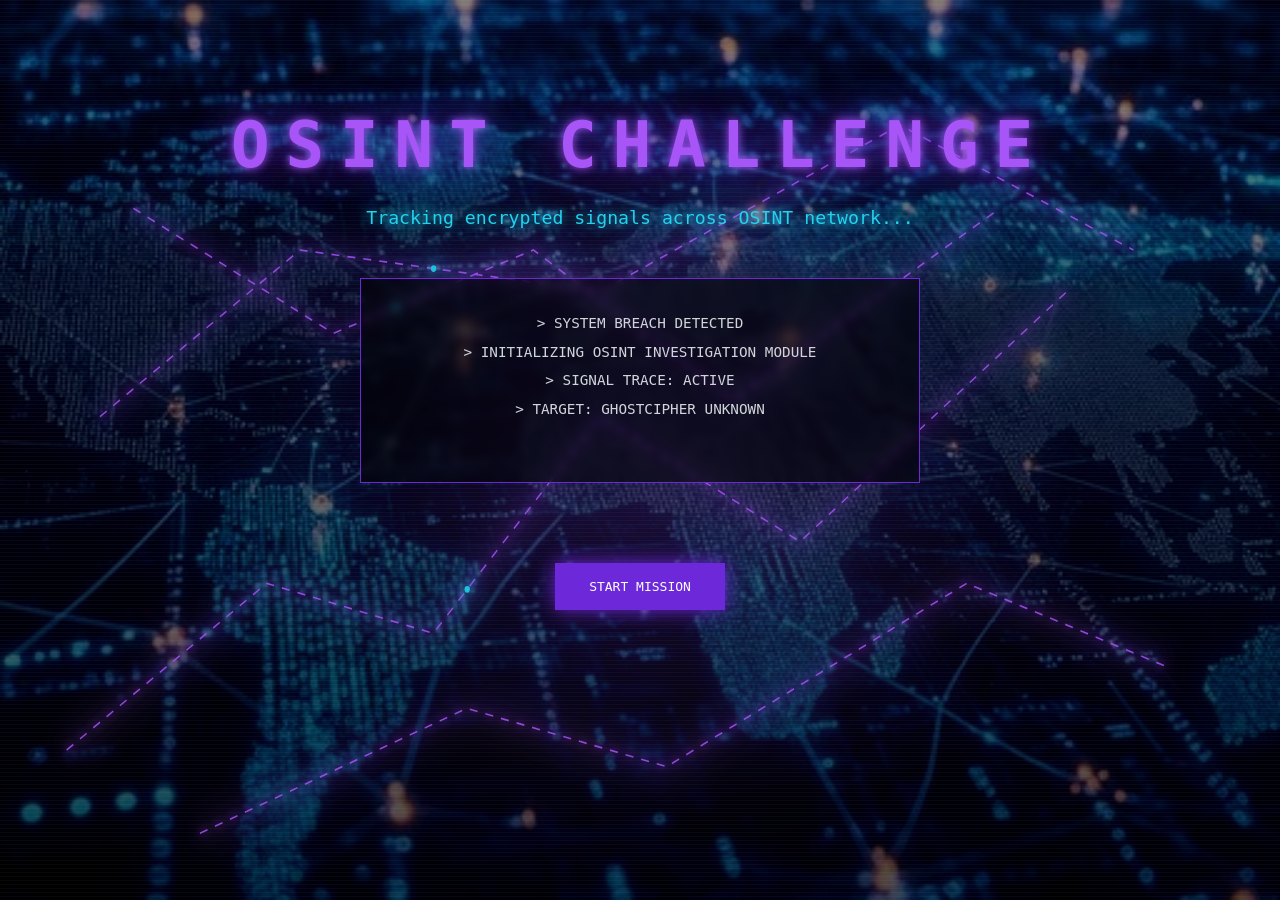
==== commit 6ca07210: "Update index.html" ====
--- a/osint-challenge/index.html
+++ b/osint-challenge/index.html
@@ -114,59 +114,59 @@
 
     <div class="character-track">
 
-      <!-- NOVA -->
-      <div class="character-card active"
-           onclick="selectCharacter('nova')">
-
-        <div class="avatar nova"></div>
-        <h3>NOVA</h3>
-
-      </div>
-
-      <!-- RAVEN -->
-      <div class="character-card"
-           onclick="selectCharacter('raven')">
-
-        <div class="avatar raven"></div>
-        <h3>RAVEN</h3>
-
-      </div>
-
-      <!-- LUNA -->
-      <div class="character-card"
-           onclick="selectCharacter('luna')">
-
-        <div class="avatar luna"></div>
-        <h3>LUNA</h3>
-
-      </div>
-
-      <!-- ZERO -->
-      <div class="character-card"
-           onclick="selectCharacter('zero')">
-
-        <div class="avatar zero"></div>
-        <h3>ZERO</h3>
-
-      </div>
-
-      <!-- AXEL -->
-      <div class="character-card"
-           onclick="selectCharacter('axel')">
-
-        <div class="avatar axel"></div>
-        <h3>AXEL</h3>
-
-      </div>
-
-      <!-- KAI -->
-      <div class="character-card"
-           onclick="selectCharacter('kai')">
-
-        <div class="avatar kai"></div>
-        <h3>KAI</h3>
-
-      </div>
+   <!-- NOVA -->
+<div class="character-card nova active"
+     onclick="selectCharacter('nova')">
+
+  <div class="avatar nova"></div>
+  <h3>NOVA</h3>
+
+</div>
+
+<!-- RAVEN -->
+<div class="character-card raven"
+     onclick="selectCharacter('raven')">
+
+  <div class="avatar raven"></div>
+  <h3>RAVEN</h3>
+
+</div>
+
+<!-- LUNA -->
+<div class="character-card luna"
+     onclick="selectCharacter('luna')">
+
+  <div class="avatar luna"></div>
+  <h3>LUNA</h3>
+
+</div>
+
+<!-- ZERO -->
+<div class="character-card zero"
+     onclick="selectCharacter('zero')">
+
+  <div class="avatar zero"></div>
+  <h3>ZERO</h3>
+
+</div>
+
+<!-- AXEL -->
+<div class="character-card axel"
+     onclick="selectCharacter('axel')">
+
+  <div class="avatar axel"></div>
+  <h3>AXEL</h3>
+
+</div>
+
+<!-- KAI -->
+<div class="character-card kai"
+     onclick="selectCharacter('kai')">
+
+  <div class="avatar kai"></div>
+  <h3>KAI</h3>
+
+</div>
 
     </div>
 
--- a/osint-challenge/style.css
+++ b/osint-challenge/style.css
@@ -366,267 +366,202 @@
 }
 
 /* =========================
-   CHARACTER SELECTION
+   CHARACTER SELECTION (FINAL CINEMATIC SYSTEM)
 ========================= */
 
 #character-selection {
-
   width: 100vw;
   height: 100vh;
 
+  position: relative;
   overflow: hidden;
-
-  position: relative;
 
   display: flex;
   flex-direction: column;
-
   justify-content: center;
   align-items: center;
 
-  background:
-    radial-gradient(
-      circle at center,
-      rgba(20,10,35,0.98),
-      rgba(5,1,10,1)
-    );
+  background: radial-gradient(
+    circle at center,
+    rgba(20,10,35,0.98),
+    rgba(5,1,10,1)
+  );
 }
 
 /* TITLE */
-
 .section-title {
-
   font-size: clamp(2rem, 4vw, 4rem);
-
   margin-bottom: 10px;
 
   letter-spacing: 8px;
-
   text-transform: uppercase;
 
-  background:
-    linear-gradient(
-      90deg,
-      #c084fc,
-      #22d3ee,
-      #a855f7
-    );
-
+  background: linear-gradient(90deg, #c084fc, #22d3ee, #a855f7);
   -webkit-background-clip: text;
   -webkit-text-fill-color: transparent;
 }
 
 /* HINT */
-
 .hint {
-
   color: #c084fc;
-
   margin-bottom: 30px;
-
   letter-spacing: 2px;
 }
 
-/* CONTAINER */
-
-.carousel-container {
-
-  width: 100%;
-  height: 75vh;
-
-  overflow: hidden;
-
+/* =========================
+   ARROWS
+========================= */
+
+.arrow {
+  position: absolute;
+  top: 50%;
+  transform: translateY(-50%);
+
+  font-size: 5rem;
+  color: #c084fc;
+
+  cursor: pointer;
+  z-index: 9999;
+
+  user-select: none;
+  transition: 0.3s ease;
+}
+
+.arrow:hover {
+  color: #22d3ee;
+  transform: translateY(-50%) scale(1.2);
+}
+
+.arrow.left { left: 40px; }
+.arrow.right { right: 40px; }
+
+/* =========================
+   TRACK
+========================= */
+
+.character-track {
   position: relative;
-
-  display: flex;
-  align-items: center;
-}
-
-/* TRACK */
-
-.character-track {
-
-  display: flex;
-
-  align-items: center;
-
-  gap: 80px;
-
-  transition:
-    transform 0.6s ease;
-
-  padding: 0 25vw;
-}
-
-/* CARD */
+  width: 100%;
+  height: 80vh;
+}
+
+/* =========================
+   CHARACTER CARD BASE
+========================= */
 
 .character-card {
-
-  width: 320px;
-
-  flex-shrink: 0;
+  position: absolute;
+
+  width: 100%;
+  height: 80vh;
 
   display: flex;
   flex-direction: column;
-
   align-items: center;
-
-  cursor: pointer;
-
-  opacity: 0.45;
-
-  transform: scale(0.72);
-
-  transition:
-    transform 0.5s ease,
-    opacity 0.5s ease,
-    filter 0.5s ease;
-}
-
-/* ACTIVE */
+  justify-content: center;
+
+  opacity: 0;
+  visibility: hidden;
+  transform: scale(0.6) translateX(200px);
+
+  transition: all 0.6s ease;
+
+  z-index: 1;
+}
+
+/* =========================
+   ACTIVE CHARACTER (CENTER HERO)
+========================= */
 
 .character-card.active {
-
   opacity: 1;
-
-  transform: scale(1.15);
-
-  z-index: 5;
-}
-
-/* AVATAR */
+  visibility: visible;
+  transform: scale(1.45) translateX(0);
+  z-index: 10;
+}
+/* =========================
+   GHOST SIDE CHARACTERS
+========================= */
+
+.character-card.prev {
+  opacity: 0.25;
+  transform: scale(0.85) translateX(-450px);
+  filter: blur(2px);
+}
+
+.character-card.next {
+  opacity: 0.25;
+  transform: scale(0.85) translateX(450px);
+  filter: blur(2px);
+}
+
+/* =========================
+   AVATAR (KEEP BIG HERO FEEL)
+========================= */
 
 .avatar {
-
-  width: 320px;
-  height: 72vh;
+  width: 100%;
+  height: 75vh;
 
   background-size: contain;
   background-repeat: no-repeat;
   background-position: center bottom;
 
-  transition: 0.5s ease;
-
-  filter:
-    drop-shadow(0 0 30px rgba(168,85,247,0.4));
-}
-
-/* ACTIVE GLOW */
-
-.character-card.active .avatar {
-
-  filter:
-    drop-shadow(0 0 50px rgba(34,211,238,0.8));
-}
-
-/* NAMES */
+  filter: drop-shadow(0 0 70px rgba(34,211,238,0.4));
+}
+
+/* =========================
+   NAME (ALWAYS VISIBLE)
+========================= */
 
 .character-card h3 {
-
+  font-size: 2.2rem;
   margin-top: 10px;
 
-  font-size: 2.3rem;
-
-  letter-spacing: 5px;
-}
-
-/* CHARACTER COLORS */
-
-.nova + h3 {
-  color: #38bdf8;
-  text-shadow: 0 0 20px #38bdf8;
-}
-
-.raven + h3 {
-  color: #22c55e;
-  text-shadow: 0 0 20px #22c55e;
-}
-
-.luna + h3 {
-  color: #ff4fd8;
-  text-shadow: 0 0 20px #ff4fd8;
-}
-
-.zero + h3 {
-  color: #7c3aed;
-  text-shadow: 0 0 20px #7c3aed;
-}
-
-.axel + h3 {
-  color: #84cc16;
-  text-shadow: 0 0 20px #84cc16;
-}
-
-.kai + h3 {
-  color: #fb923c;
-  text-shadow: 0 0 20px #fb923c;
-}
-
-/* ARROWS */
-
-.arrow {
-
-  position: absolute;
-
-  top: 50%;
-
-  transform: translateY(-50%);
-
-  font-size: 5rem;
-
-  color: #c084fc;
-
-  cursor: pointer;
-
+  opacity: 1;
+  display: block;
+  position: relative;
   z-index: 20;
-
-  transition: 0.3s ease;
-
-  user-select: none;
-}
-
-.arrow:hover {
-
-  color: #22d3ee;
-
-  transform:
-    translateY(-50%)
-    scale(1.15);
-}
-
-.arrow.left {
-  left: 40px;
-}
-
-.arrow.right {
-  right: 40px;
-}
-
-/* CHARACTER IMAGES */
+  letter-spacing: 3px;
+}
+
+/* =========================
+   NAME COLORS
+========================= */
+
+.character-card.nova h3 { color: #38bdf8; text-shadow: 0 0 20px #38bdf8; }
+.character-card.raven h3 { color: #22c55e; text-shadow: 0 0 20px #22c55e; }
+.character-card.luna h3 { color: #ff4fd8; text-shadow: 0 0 20px #ff4fd8; }
+.character-card.zero h3 { color: #7c3aed; text-shadow: 0 0 20px #7c3aed; }
+.character-card.axel h3 { color: #84cc16; text-shadow: 0 0 20px #84cc16; }
+.character-card.kai h3 { color: #fb923c; text-shadow: 0 0 20px #fb923c; }
+
+/* ========================= IMAGES ========================= */
 
 .nova {
   background-image: url("Players/Nova.png");
 }
 
 .raven {
-  background-image: url("Players/Raven.png");
+  background-image: url("./Players/Raven.png");
 }
 
 .luna {
-  background-image: url("Players/Luna.png");
+  background-image: url("./Players/Luna.png");
 }
 
 .zero {
-  background-image: url("Players/Zero.png");
+  background-image: url("./Players/Zero.png");
 }
 
 .axel {
-  background-image: url("Players/Axel.png");
+  background-image: url("./Players/Axel.png");
 }
 
 .kai {
-  background-image: url("Players/Kai.png");
-}
+  background-image: url("./Players/Kai.png");
+}
+
 /* =========================
    GAME WORLD
 ========================= */
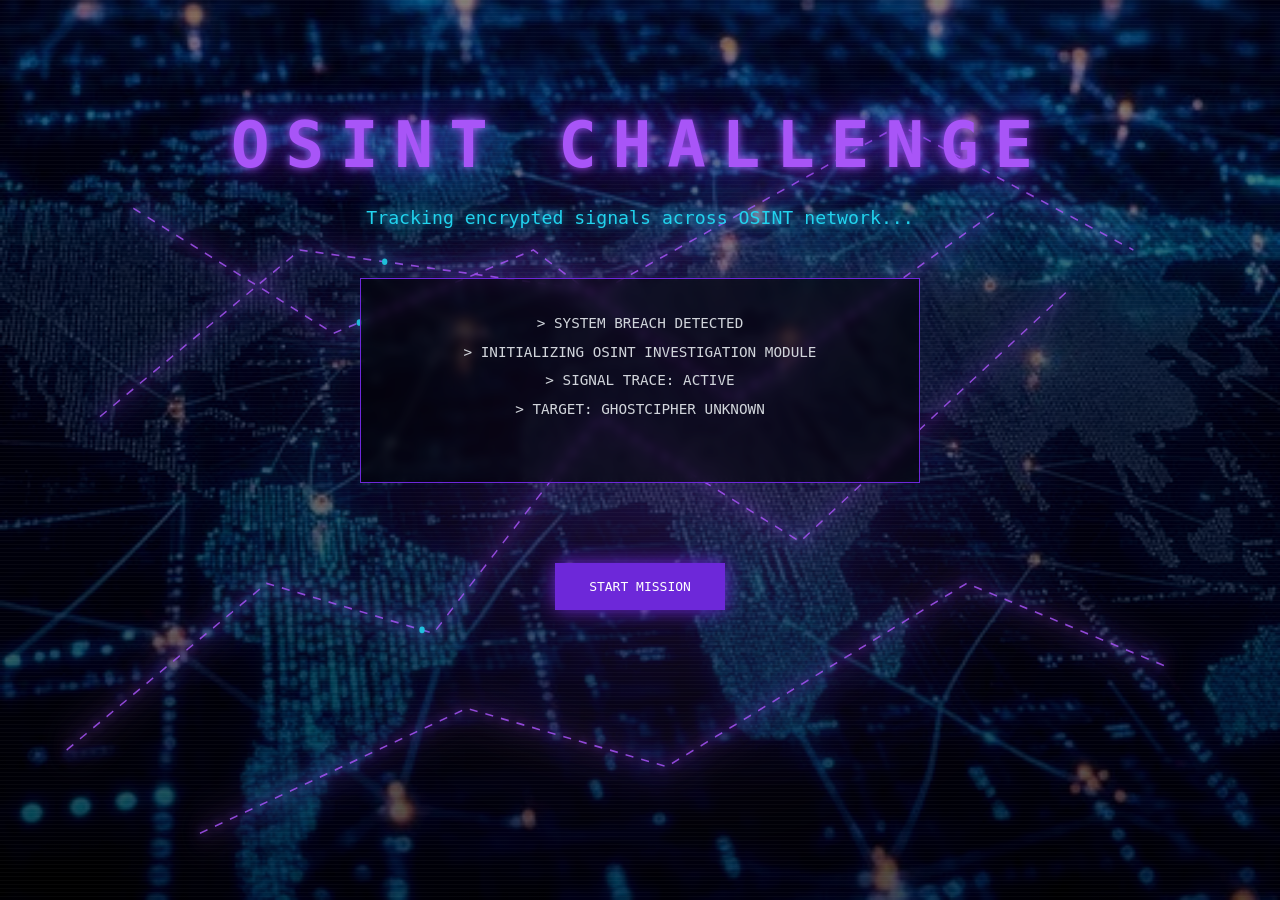
==== commit 2cc05e51: "Update index.html" ====
--- a/osint-challenge/index.html
+++ b/osint-challenge/index.html
@@ -181,6 +181,49 @@
   <!-- GAME SCREEN -->
   <!-- ===================== -->
   <section id="game-screen" class="screen hidden">
+
+    <!-- ===================== -->
+<!-- MISSION BRIEFING -->
+<!-- ===================== -->
+
+<section id="briefing-screen" class="screen hidden">
+
+  <div class="briefing-overlay">
+
+    <h2 class="briefing-title">
+      MISSION BRIEFING
+    </h2>
+
+    <div class="briefing-frame">
+
+      <img
+        id="briefing-image"
+        src="./assets/briefing/slide1.png"
+        alt="Briefing">
+
+    </div>
+
+    <p id="briefing-text" class="briefing-text"></p>
+
+    <!-- KEY HINT -->
+    <div class="briefing-controls">
+
+      <div id="next-slide" class="briefing-key">
+
+        <span class="key-box">N</span>
+        <span class="key-text">NEXT</span>
+
+        <span style="margin-left:20px; opacity:0.6;">
+          or SPACE / → / click
+        </span>
+
+      </div>
+
+    </div>
+
+  </div>
+
+</section>
 
     <!-- HUD -->
     <div class="hud">
--- a/osint-challenge/style.css
+++ b/osint-challenge/style.css
@@ -11,6 +11,7 @@
 
 body {
   overflow: hidden;
+  overflow-y: auto;
   color: #d1d5db;
   background: #05010a;
 }
@@ -36,9 +37,7 @@
 ========================= */
 
 body::before {
-
   content: "";
-
   position: fixed;
 
   width: 100%;
@@ -49,7 +48,7 @@
       rgba(5,1,10,0.45),
       rgba(5,1,10,0.65)
     ),
-    url("assets/background/global-network-map.png");
+    url("./assets/background/global-network-map.png");
 
   background-size: cover;
   background-position: center;
@@ -57,10 +56,7 @@
 
   z-index: -10;
 
-  filter:
-    brightness(0.9)
-    contrast(1.1)
-    saturate(1.1);
+  filter: brightness(0.9) contrast(1.1) saturate(1.1);
 }
 
 /* =========================
@@ -68,41 +64,31 @@
 ========================= */
 
 body::after {
-
   content: "";
-
   position: fixed;
 
   width: 700px;
   height: 700px;
 
-  background:
-    radial-gradient(
-      circle,
-      rgba(168,85,247,0.22),
-      transparent 70%
-    );
+  background: radial-gradient(
+    circle,
+    rgba(168,85,247,0.22),
+    transparent 70%
+  );
 
   top: 10%;
   left: 25%;
 
   filter: blur(90px);
 
-  animation:
-    floatGlow 10s infinite alternate ease-in-out;
+  animation: floatGlow 10s infinite alternate ease-in-out;
 
   z-index: -9;
 }
 
 @keyframes floatGlow {
-
-  from {
-    transform: translate(0,0);
-  }
-
-  to {
-    transform: translate(140px,80px);
-  }
+  from { transform: translate(0,0); }
+  to { transform: translate(140px,80px); }
 }
 
 /* =========================
@@ -110,9 +96,7 @@
 ========================= */
 
 .bg-scanlines {
-
   position: fixed;
-
   width: 100%;
   height: 100%;
 
@@ -125,21 +109,14 @@
       transparent 4px
     );
 
-  animation:
-    scanMove 8s linear infinite;
+  animation: scanMove 8s linear infinite;
 
   z-index: -7;
 }
 
 @keyframes scanMove {
-
-  from {
-    transform: translateY(0);
-  }
-
-  to {
-    transform: translateY(25px);
-  }
+  from { transform: translateY(0); }
+  to { transform: translateY(25px); }
 }
 
 /* =========================
@@ -147,9 +124,7 @@
 ========================= */
 
 .network-overlay {
-
   position: fixed;
-
   top: 0;
   left: 0;
 
@@ -157,26 +132,17 @@
   height: 100%;
 
   z-index: -2;
-
   pointer-events: none;
-
   opacity: 0.9;
 }
 
-/* NETWORK LINES */
-
 .net-line {
-
   fill: none;
-
   stroke: rgba(168,85,247,0.95);
-
   stroke-width: 2;
-
   stroke-dasharray: 12;
 
-  animation:
-    flowLine 6s linear infinite;
+  animation: flowLine 6s linear infinite;
 
   filter:
     drop-shadow(0 0 6px #a855f7)
@@ -184,25 +150,13 @@
     drop-shadow(0 0 24px #c084fc);
 }
 
-/* FLOWING LINE MOTION */
-
 @keyframes flowLine {
-
-  from {
-    stroke-dashoffset: 0;
-  }
-
-  to {
-    stroke-dashoffset: 120;
-  }
-}
-
-/* SIGNAL DOTS */
+  from { stroke-dashoffset: 0; }
+  to { stroke-dashoffset: 120; }
+}
 
 .pulse-dot {
-
   fill: #22d3ee;
-
   filter:
     drop-shadow(0 0 8px #22d3ee)
     drop-shadow(0 0 18px #0ea5e9)
@@ -214,22 +168,14 @@
 ========================= */
 
 .center-wrapper {
-
-  width: 100%;
-
+  width: 100%;
   text-align: center;
-
   padding-top: 12vh;
 }
 
-/* TITLE */
-
 .title {
-
   font-size: 5vw;
-
   letter-spacing: 0.25em;
-
   color: #a855f7;
 
   text-shadow:
@@ -237,136 +183,84 @@
     0 0 40px #6d28d9;
 }
 
-/* SUBTITLE */
-
 .subtitle {
-
   margin-top: 25px;
-
   font-size: 1.4rem;
-
   color: #22d3ee;
-
-  text-shadow:
-    0 0 12px #22d3ee;
-}
-
-/* TERMINAL */
+  text-shadow: 0 0 12px #22d3ee;
+}
 
 .terminal-box {
-
   margin: 50px auto;
-
   width: 560px;
-
   padding: 30px;
 
   border: 1px solid #6d28d9;
-
-  background:
-    rgba(0,0,0,0.55);
+  background: rgba(0,0,0,0.55);
 
   backdrop-filter: blur(4px);
 }
 
 .terminal-box p {
-
   font-size: 1.1rem;
-
   line-height: 2;
 
   opacity: 0;
-
   transform: translateY(10px);
 
-  animation:
-    ghostAppear 1s forwards;
-}
-
-/* GHOST TEXT APPEAR */
+  animation: ghostAppear 1s forwards;
+}
 
 @keyframes ghostAppear {
-
   to {
     opacity: 1;
     transform: translateY(0);
   }
 }
 
-/* TERMINAL TIMINGS */
-
-.terminal-box p:nth-child(1) {
-  animation-delay: 0.5s;
-}
-
-.terminal-box p:nth-child(2) {
-  animation-delay: 1.2s;
-}
-
-.terminal-box p:nth-child(3) {
-  animation-delay: 1.9s;
-}
-
-.terminal-box p:nth-child(4) {
-  animation-delay: 2.6s;
-}
-
-/* BLINKING LINE */
+.terminal-box p:nth-child(1) { animation-delay: 0.5s; }
+.terminal-box p:nth-child(2) { animation-delay: 1.2s; }
+.terminal-box p:nth-child(3) { animation-delay: 1.9s; }
+.terminal-box p:nth-child(4) { animation-delay: 2.6s; }
 
 .blink {
-
-  animation:
-    pulseBlink 1.2s infinite !important;
+  animation: pulseBlink 1.2s infinite !important;
 }
 
 @keyframes pulseBlink {
-
   0%,100% {
     opacity: 1;
     text-shadow: 0 0 10px #fb7185;
   }
-
   50% {
     opacity: 0.25;
   }
 }
 
-/* START BUTTON */
-
 .start-btn {
-
   margin-top: 30px;
-
   padding: 16px 34px;
 
   font-size: 1rem;
-
   background: #6d28d9;
-
   color: white;
 
   border: none;
-
   cursor: pointer;
 
   transition: 0.3s;
 
-  box-shadow:
-    0 0 20px #6d28d9;
+  box-shadow: 0 0 20px #6d28d9;
 }
 
 .start-btn:hover {
-
   background: #a855f7;
-
   transform: scale(1.05);
-
-  box-shadow:
-    0 0 25px #a855f7;
-}
-
-/* =========================
-   CHARACTER SELECTION (FINAL CINEMATIC SYSTEM)
+  box-shadow: 0 0 25px #a855f7;
+}
+
+/* =========================
+   CHARACTER SELECTION
 ========================= */
 
 #character-selection {
@@ -386,9 +280,10 @@
     rgba(20,10,35,0.98),
     rgba(5,1,10,1)
   );
-}
-
-/* TITLE */
+
+  isolation: isolate;
+}
+
 .section-title {
   font-size: clamp(2rem, 4vw, 4rem);
   margin-bottom: 10px;
@@ -401,7 +296,6 @@
   -webkit-text-fill-color: transparent;
 }
 
-/* HINT */
 .hint {
   color: #c084fc;
   margin-bottom: 30px;
@@ -458,107 +352,156 @@
   display: flex;
   flex-direction: column;
   align-items: center;
-  justify-content: center;
+  justify-content: flex-end;
 
   opacity: 0;
   visibility: hidden;
-  transform: scale(0.6) translateX(200px);
 
   transition: all 0.6s ease;
 
   z-index: 1;
 }
 
-/* =========================
-   ACTIVE CHARACTER (CENTER HERO)
-========================= */
-
+/* CENTER (SELECTED CHARACTER) */
 .character-card.active {
   opacity: 1;
   visibility: visible;
-  transform: scale(1.45) translateX(0);
-  z-index: 10;
-}
-/* =========================
-   GHOST SIDE CHARACTERS
-========================= */
-
+
+  transform: scale(1.25);
+
+  z-index: 20;
+}
+
+/* LEFT */
 .character-card.prev {
   opacity: 0.25;
-  transform: scale(0.85) translateX(-450px);
+  visibility: visible;
+
+  transform: translateX(-420px) scale(0.75);
+
   filter: blur(2px);
-}
-
+  z-index: 5;
+}
+
+/* RIGHT */
 .character-card.next {
   opacity: 0.25;
-  transform: scale(0.85) translateX(450px);
+  visibility: visible;
+
+  transform: translateX(420px) scale(0.75);
+
   filter: blur(2px);
-}
-
-/* =========================
-   AVATAR (KEEP BIG HERO FEEL)
+  z-index: 5;
+}
+
+/* =========================
+   AVATAR
 ========================= */
 
 .avatar {
-  width: 100%;
-  height: 75vh;
+  width: 420px;
+  height: 650px;
 
   background-size: contain;
   background-repeat: no-repeat;
   background-position: center bottom;
 
-  filter: drop-shadow(0 0 70px rgba(34,211,238,0.4));
-}
-
-/* =========================
-   NAME (ALWAYS VISIBLE)
+  display: block;
+}
+
+.character-card.active .avatar {
+  filter: none;
+  transition: 0.3s ease;
+}
+
+/* ONLY when mouse is on center character */
+.character-card.active:hover .avatar {
+  filter: drop-shadow(0 0 25px var(--char-color))
+          drop-shadow(0 0 60px var(--char-color))
+          drop-shadow(0 0 120px var(--char-color));
+}
+
+/* =========================
+   NAME
 ========================= */
 
 .character-card h3 {
   font-size: 2.2rem;
   margin-top: 10px;
 
-  opacity: 1;
-  display: block;
   position: relative;
   z-index: 20;
-  letter-spacing: 3px;
-}
-
-/* =========================
-   NAME COLORS
-========================= */
-
-.character-card.nova h3 { color: #38bdf8; text-shadow: 0 0 20px #38bdf8; }
-.character-card.raven h3 { color: #22c55e; text-shadow: 0 0 20px #22c55e; }
-.character-card.luna h3 { color: #ff4fd8; text-shadow: 0 0 20px #ff4fd8; }
-.character-card.zero h3 { color: #7c3aed; text-shadow: 0 0 20px #7c3aed; }
-.character-card.axel h3 { color: #84cc16; text-shadow: 0 0 20px #84cc16; }
-.character-card.kai h3 { color: #fb923c; text-shadow: 0 0 20px #fb923c; }
-
-/* ========================= IMAGES ========================= */
-
-.nova {
-  background-image: url("Players/Nova.png");
-}
-
-.raven {
+}
+
+/* COLORS */
+
+.character-card.nova {
+  --char-color: #38bdf8;
+}
+.character-card.nova h3 {
+  color: var(--char-color);
+}
+
+.character-card.raven {
+  --char-color: #22c55e;
+}
+.character-card.raven h3 {
+  color: var(--char-color);
+}
+
+.character-card.luna {
+  --char-color: #ff4fd8;
+}
+.character-card.luna h3 {
+  color: var(--char-color);
+}
+
+.character-card.zero {
+  --char-color: #7c3aed;
+}
+.character-card.zero h3 {
+  color: var(--char-color);
+}
+
+.character-card.axel {
+  --char-color: #84cc16;
+}
+.character-card.axel h3 {
+  color: var(--char-color);
+}
+
+.character-card.kai {
+  --char-color: #fb923c;
+}
+.character-card.kai h3 {
+  color: var(--char-color);
+}
+
+/* =========================
+   IMAGES
+========================= */
+
+.avatar.nova {
+  background-image: url("./Players/Nova.png");
+}
+
+.avatar.raven {
   background-image: url("./Players/Raven.png");
 }
 
-.luna {
+.avatar.luna {
   background-image: url("./Players/Luna.png");
 }
 
-.zero {
+.avatar.zero {
   background-image: url("./Players/Zero.png");
 }
 
-.axel {
+.avatar.axel {
   background-image: url("./Players/Axel.png");
 }
 
-.kai {
+.avatar.kai {
   background-image: url("./Players/Kai.png");
 }
 
@@ -567,64 +510,40 @@
 ========================= */
 
 #laboratory-level {
-
   width: 100%;
   height: 100%;
-
   position: relative;
 }
 
-/* PLAYER */
-
 #player {
-
   width: 35px;
   height: 35px;
-
   background: #22d3ee;
 
   position: absolute;
-
   bottom: 50px;
   left: 50px;
 
   border-radius: 8px;
-
-  box-shadow:
-    0 0 15px #22d3ee;
-}
-
-/* COMPUTER */
+  box-shadow: 0 0 15px #22d3ee;
+}
 
 .computer {
-
   width: 50px;
   height: 50px;
-
   position: absolute;
-
   background: #6d28d9;
 }
 
-.computer.active {
-  background: #22d3ee;
-}
-
-.computer.broken {
-  background: #fb7185;
-}
-
-/* DOOR */
+.computer.active { background: #22d3ee; }
+.computer.broken { background: #fb7185; }
 
 .door {
-
   position: absolute;
-
   right: 60px;
   top: 50%;
 
   color: #a855f7;
-
   border: 1px solid #a855f7;
 
   padding: 10px;
@@ -635,50 +554,38 @@
 ========================= */
 
 #message-popup {
-
   position: fixed;
-
   top: 0;
   left: 0;
 
   width: 100%;
   height: 100%;
 
-  background:
-    rgba(0,0,0,0.85);
+  background: rgba(0,0,0,0.85);
 
   display: flex;
-
   justify-content: center;
   align-items: center;
 }
 
 .popup {
-
   width: 420px;
-
   padding: 25px;
 
   background: #12081f;
-
   border: 1px solid #a855f7;
 
   text-align: center;
 
-  box-shadow:
-    0 0 25px rgba(168,85,247,0.35);
+  box-shadow: 0 0 25px rgba(168,85,247,0.35);
 }
 
 .popup h2 {
-
   color: #a855f7;
-
   margin-bottom: 20px;
 }
 
 .popup p {
-
   margin-bottom: 12px;
-
   line-height: 1.5;
 }
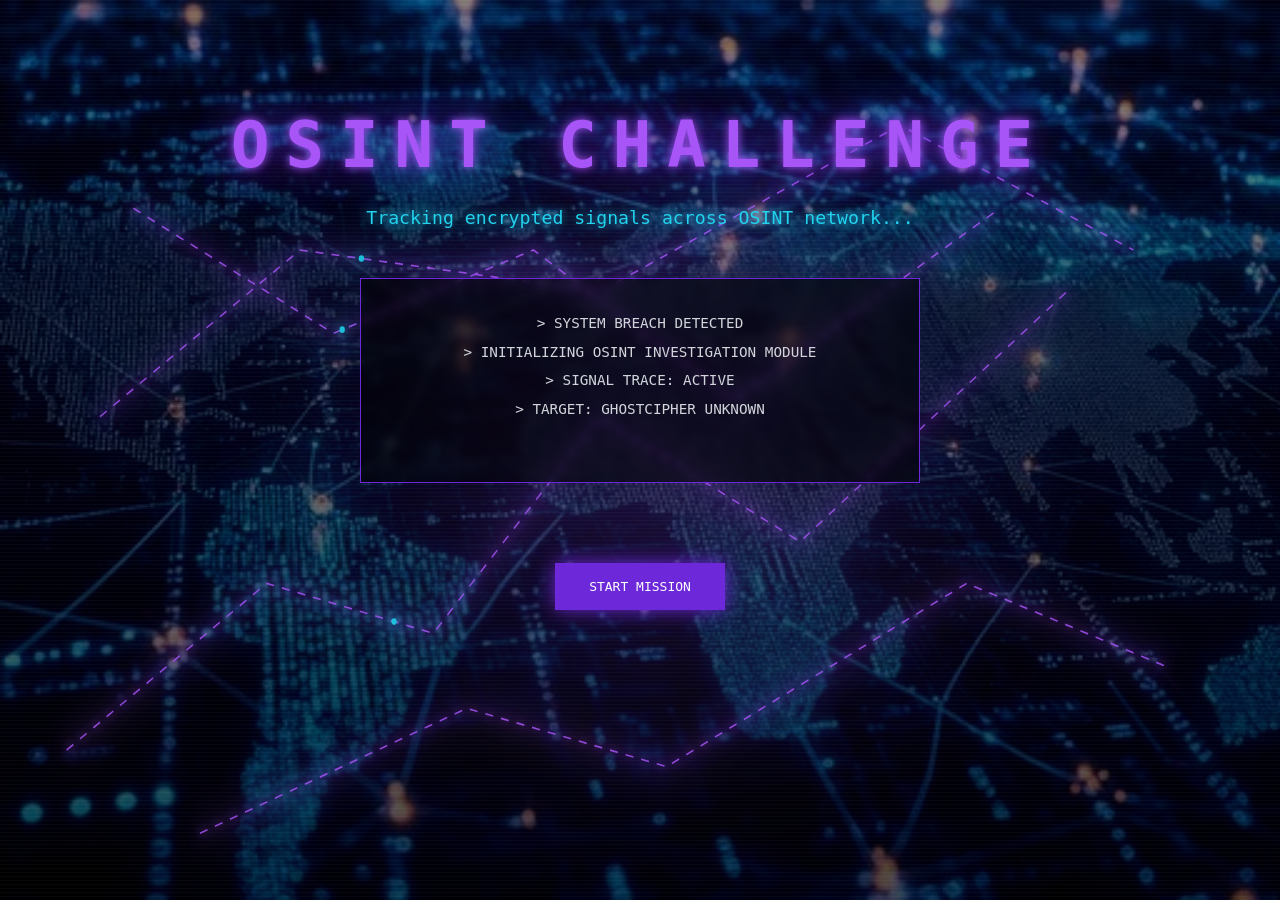
==== commit 171aef0c: "Update index.html" ====
--- a/osint-challenge/index.html
+++ b/osint-challenge/index.html
@@ -175,17 +175,11 @@
   <!-- RIGHT -->
   <div class="arrow right">&#10095;</div>
 
-</section>
-
-  <!-- ===================== -->
-  <!-- GAME SCREEN -->
-  <!-- ===================== -->
-  <section id="game-screen" class="screen hidden">
-
-    <!-- ===================== -->
+</section> 
+
+  <!-- ===================== -->
 <!-- MISSION BRIEFING -->
 <!-- ===================== -->
-
 <section id="briefing-screen" class="screen hidden">
 
   <div class="briefing-overlay">
@@ -205,7 +199,6 @@
 
     <p id="briefing-text" class="briefing-text"></p>
 
-    <!-- KEY HINT -->
     <div class="briefing-controls">
 
       <div id="next-slide" class="briefing-key">
@@ -224,6 +217,11 @@
   </div>
 
 </section>
+
+  <!-- ===================== -->
+  <!-- GAME SCREEN -->
+  <!-- ===================== -->
+  <section id="game-screen" class="screen hidden">
 
     <!-- HUD -->
     <div class="hud">
--- a/osint-challenge/style.css
+++ b/osint-challenge/style.css
@@ -589,3 +589,646 @@
   margin-bottom: 12px;
   line-height: 1.5;
 }
+
+/* =========================
+   BASE RESET
+========================= */
+
+* {
+  margin: 0;
+  padding: 0;
+  box-sizing: border-box;
+  font-family: monospace;
+}
+
+body {
+  overflow: hidden;
+  overflow-y: auto;
+  color: #d1d5db;
+  background: #05010a;
+}
+
+/* =========================
+   SCREEN SYSTEM
+========================= */
+
+.screen {
+  width: 100vw;
+  height: 100vh;
+  position: absolute;
+  top: 0;
+  left: 0;
+}
+
+.hidden {
+  display: none !important;
+}
+
+/* =========================
+   GLOBAL BACKGROUND IMAGE
+========================= */
+
+body::before {
+  content: "";
+  position: fixed;
+
+  width: 100%;
+  height: 100%;
+
+  background:
+    linear-gradient(
+      rgba(5,1,10,0.45),
+      rgba(5,1,10,0.65)
+    ),
+    url("./assets/background/global-network-map.png");
+
+  background-size: cover;
+  background-position: center;
+  background-repeat: no-repeat;
+
+  z-index: -10;
+
+  filter: brightness(0.9) contrast(1.1) saturate(1.1);
+}
+
+/* =========================
+   PURPLE CYBER GLOW
+========================= */
+
+body::after {
+  content: "";
+  position: fixed;
+
+  width: 700px;
+  height: 700px;
+
+  background: radial-gradient(
+    circle,
+    rgba(168,85,247,0.22),
+    transparent 70%
+  );
+
+  top: 10%;
+  left: 25%;
+
+  filter: blur(90px);
+
+  animation: floatGlow 10s infinite alternate ease-in-out;
+
+  z-index: -9;
+}
+
+@keyframes floatGlow {
+  from { transform: translate(0,0); }
+  to { transform: translate(140px,80px); }
+}
+
+/* =========================
+   SCANLINES
+========================= */
+
+.bg-scanlines {
+  position: fixed;
+  width: 100%;
+  height: 100%;
+
+  background:
+    repeating-linear-gradient(
+      to bottom,
+      rgba(255,255,255,0.03),
+      rgba(255,255,255,0.03) 1px,
+      transparent 1px,
+      transparent 4px
+    );
+
+  animation: scanMove 8s linear infinite;
+
+  z-index: -7;
+}
+
+@keyframes scanMove {
+  from { transform: translateY(0); }
+  to { transform: translateY(25px); }
+}
+
+/* =========================
+   NETWORK OVERLAY
+========================= */
+
+.network-overlay {
+  position: fixed;
+  top: 0;
+  left: 0;
+
+  width: 100%;
+  height: 100%;
+
+  z-index: -2;
+  pointer-events: none;
+  opacity: 0.9;
+}
+
+.net-line {
+  fill: none;
+  stroke: rgba(168,85,247,0.95);
+  stroke-width: 2;
+  stroke-dasharray: 12;
+
+  animation: flowLine 6s linear infinite;
+
+  filter:
+    drop-shadow(0 0 6px #a855f7)
+    drop-shadow(0 0 12px #6d28d9)
+    drop-shadow(0 0 24px #c084fc);
+}
+
+@keyframes flowLine {
+  from { stroke-dashoffset: 0; }
+  to { stroke-dashoffset: 120; }
+}
+
+.pulse-dot {
+  fill: #22d3ee;
+  filter:
+    drop-shadow(0 0 8px #22d3ee)
+    drop-shadow(0 0 18px #0ea5e9)
+    drop-shadow(0 0 30px #67e8f9);
+}
+
+/* =========================
+   INTRO SCREEN
+========================= */
+
+.center-wrapper {
+  width: 100%;
+  text-align: center;
+  padding-top: 12vh;
+}
+
+.title {
+  font-size: 5vw;
+  letter-spacing: 0.25em;
+  color: #a855f7;
+
+  text-shadow:
+    0 0 10px #a855f7,
+    0 0 40px #6d28d9;
+}
+
+.subtitle {
+  margin-top: 25px;
+  font-size: 1.4rem;
+  color: #22d3ee;
+  text-shadow: 0 0 12px #22d3ee;
+}
+
+.terminal-box {
+  margin: 50px auto;
+  width: 560px;
+  padding: 30px;
+
+  border: 1px solid #6d28d9;
+  background: rgba(0,0,0,0.55);
+
+  backdrop-filter: blur(4px);
+}
+
+.terminal-box p {
+  font-size: 1.1rem;
+  line-height: 2;
+
+  opacity: 0;
+  transform: translateY(10px);
+
+  animation: ghostAppear 1s forwards;
+}
+
+@keyframes ghostAppear {
+  to {
+    opacity: 1;
+    transform: translateY(0);
+  }
+}
+
+.terminal-box p:nth-child(1) { animation-delay: 0.5s; }
+.terminal-box p:nth-child(2) { animation-delay: 1.2s; }
+.terminal-box p:nth-child(3) { animation-delay: 1.9s; }
+.terminal-box p:nth-child(4) { animation-delay: 2.6s; }
+
+.blink {
+  animation: pulseBlink 1.2s infinite !important;
+}
+
+@keyframes pulseBlink {
+  0%,100% {
+    opacity: 1;
+    text-shadow: 0 0 10px #fb7185;
+  }
+  50% {
+    opacity: 0.25;
+  }
+}
+
+.start-btn {
+  margin-top: 30px;
+  padding: 16px 34px;
+
+  font-size: 1rem;
+  background: #6d28d9;
+  color: white;
+
+  border: none;
+  cursor: pointer;
+
+  transition: 0.3s;
+
+  box-shadow: 0 0 20px #6d28d9;
+}
+
+.start-btn:hover {
+  background: #a855f7;
+  transform: scale(1.05);
+  box-shadow: 0 0 25px #a855f7;
+}
+
+/* =========================
+   CHARACTER SELECTION
+========================= */
+
+#character-selection {
+  width: 100vw;
+  height: 100vh;
+
+  position: relative;
+  overflow: hidden;
+
+  display: flex;
+  flex-direction: column;
+  justify-content: center;
+  align-items: center;
+
+  background: radial-gradient(
+    circle at center,
+    rgba(20,10,35,0.98),
+    rgba(5,1,10,1)
+  );
+
+  isolation: isolate;
+}
+
+.section-title {
+  font-size: clamp(2rem, 4vw, 4rem);
+  margin-bottom: 10px;
+
+  letter-spacing: 8px;
+  text-transform: uppercase;
+
+  background: linear-gradient(90deg, #c084fc, #22d3ee, #a855f7);
+  -webkit-background-clip: text;
+  -webkit-text-fill-color: transparent;
+}
+
+.hint {
+  color: #c084fc;
+  margin-bottom: 30px;
+  letter-spacing: 2px;
+}
+
+/* =========================
+   ARROWS
+========================= */
+
+.arrow {
+  position: absolute;
+  top: 50%;
+  transform: translateY(-50%);
+
+  font-size: 5rem;
+  color: #c084fc;
+
+  cursor: pointer;
+  z-index: 9999;
+
+  user-select: none;
+  transition: 0.3s ease;
+}
+
+.arrow:hover {
+  color: #22d3ee;
+  transform: translateY(-50%) scale(1.2);
+}
+
+.arrow.left { left: 40px; }
+.arrow.right { right: 40px; }
+
+/* =========================
+   TRACK
+========================= */
+
+.character-track {
+  position: relative;
+  width: 100%;
+  height: 80vh;
+}
+
+/* =========================
+   CHARACTER CARD BASE
+========================= */
+
+.character-card {
+  position: absolute;
+
+  width: 100%;
+  height: 80vh;
+
+  display: flex;
+  flex-direction: column;
+  align-items: center;
+  justify-content: flex-end;
+
+  opacity: 0;
+  visibility: hidden;
+
+  transition: all 0.6s ease;
+
+  z-index: 1;
+}
+
+/* CENTER (SELECTED CHARACTER) */
+.character-card.active {
+  opacity: 1;
+  visibility: visible;
+
+  transform: scale(1.25);
+
+  z-index: 20;
+}
+
+/* LEFT */
+.character-card.prev {
+  opacity: 0.25;
+  visibility: visible;
+
+  transform: translateX(-420px) scale(0.75);
+
+  filter: blur(2px);
+  z-index: 5;
+}
+
+/* RIGHT */
+.character-card.next {
+  opacity: 0.25;
+  visibility: visible;
+
+  transform: translateX(420px) scale(0.75);
+
+  filter: blur(2px);
+  z-index: 5;
+}
+
+/* =========================
+   AVATAR
+========================= */
+
+.avatar {
+  width: 420px;
+  height: 650px;
+
+  background-size: contain;
+  background-repeat: no-repeat;
+  background-position: center bottom;
+
+  display: block;
+}
+
+.character-card.active .avatar {
+  filter: none;
+  transition: 0.3s ease;
+}
+
+/* ONLY when mouse is on center character */
+.character-card.active:hover .avatar {
+  filter: drop-shadow(0 0 25px var(--char-color))
+          drop-shadow(0 0 60px var(--char-color))
+          drop-shadow(0 0 120px var(--char-color));
+}
+
+/* =========================
+   NAME
+========================= */
+
+.character-card h3 {
+  font-size: 2.2rem;
+  margin-top: 10px;
+
+  position: relative;
+  z-index: 20;
+}
+
+/* COLORS */
+
+.character-card.nova {
+  --char-color: #38bdf8;
+}
+.character-card.nova h3 {
+  color: var(--char-color);
+}
+
+.character-card.raven {
+  --char-color: #22c55e;
+}
+.character-card.raven h3 {
+  color: var(--char-color);
+}
+
+.character-card.luna {
+  --char-color: #ff4fd8;
+}
+.character-card.luna h3 {
+  color: var(--char-color);
+}
+
+.character-card.zero {
+  --char-color: #7c3aed;
+}
+.character-card.zero h3 {
+  color: var(--char-color);
+}
+
+.character-card.axel {
+  --char-color: #84cc16;
+}
+.character-card.axel h3 {
+  color: var(--char-color);
+}
+
+.character-card.kai {
+  --char-color: #fb923c;
+}
+.character-card.kai h3 {
+  color: var(--char-color);
+}
+
+/* =========================
+   IMAGES
+========================= */
+
+.avatar.nova {
+  background-image: url("./Players/Nova.png");
+}
+
+.avatar.raven {
+  background-image: url("./Players/Raven.png");
+}
+
+.avatar.luna {
+  background-image: url("./Players/Luna.png");
+}
+
+.avatar.zero {
+  background-image: url("./Players/Zero.png");
+}
+
+.avatar.axel {
+  background-image: url("./Players/Axel.png");
+}
+
+.avatar.kai {
+  background-image: url("./Players/Kai.png");
+}
+
+/* =========================
+   GAME WORLD
+========================= */
+
+#laboratory-level {
+  width: 100%;
+  height: 100%;
+  position: relative;
+}
+
+#player {
+  width: 35px;
+  height: 35px;
+  background: #22d3ee;
+
+  position: absolute;
+  bottom: 50px;
+  left: 50px;
+
+  border-radius: 8px;
+  box-shadow: 0 0 15px #22d3ee;
+}
+
+.computer {
+  width: 50px;
+  height: 50px;
+  position: absolute;
+  background: #6d28d9;
+}
+
+.computer.active { background: #22d3ee; }
+.computer.broken { background: #fb7185; }
+
+.door {
+  position: absolute;
+  right: 60px;
+  top: 50%;
+
+  color: #a855f7;
+  border: 1px solid #a855f7;
+
+  padding: 10px;
+}
+
+/* =========================
+   POPUP
+========================= */
+
+#message-popup {
+  position: fixed;
+  top: 0;
+  left: 0;
+
+  width: 100%;
+  height: 100%;
+
+  background: rgba(0,0,0,0.85);
+
+  display: flex;
+  justify-content: center;
+  align-items: center;
+}
+
+.popup {
+  width: 420px;
+  padding: 25px;
+
+  background: #12081f;
+  border: 1px solid #a855f7;
+
+  text-align: center;
+
+  box-shadow: 0 0 25px rgba(168,85,247,0.35);
+}
+
+.popup h2 {
+  color: #a855f7;
+  margin-bottom: 20px;
+}
+
+.popup p {
+  margin-bottom: 12px;
+  line-height: 1.5;
+}
+
+/* =========================   
+   BRIEFING SCREEN  
+========================= */
+.briefing-key {
+
+  margin-top: 25px;
+
+  display: inline-flex;
+  align-items: center;
+
+  gap: 12px;
+
+  cursor: pointer;
+
+  color: #d1d5db;
+
+  transition: 0.3s;
+}
+
+.briefing-key:hover {
+  transform: scale(1.05);
+}
+
+.key-box {
+
+  width: 55px;
+  height: 55px;
+
+  display: flex;
+  justify-content: center;
+  align-items: center;
+
+  border: 2px solid #a855f7;
+
+  background: rgba(168,85,247,0.15);
+
+  color: white;
+
+  font-size: 1.4rem;
+  font-weight: bold;
+
+  border-radius: 10px;
+
+  box-shadow: 0 0 12px rgba(168,85,247,0.5);
+}
+
+.key-text {
+  font-size: 1rem;
+  letter-spacing: 2px;
+}
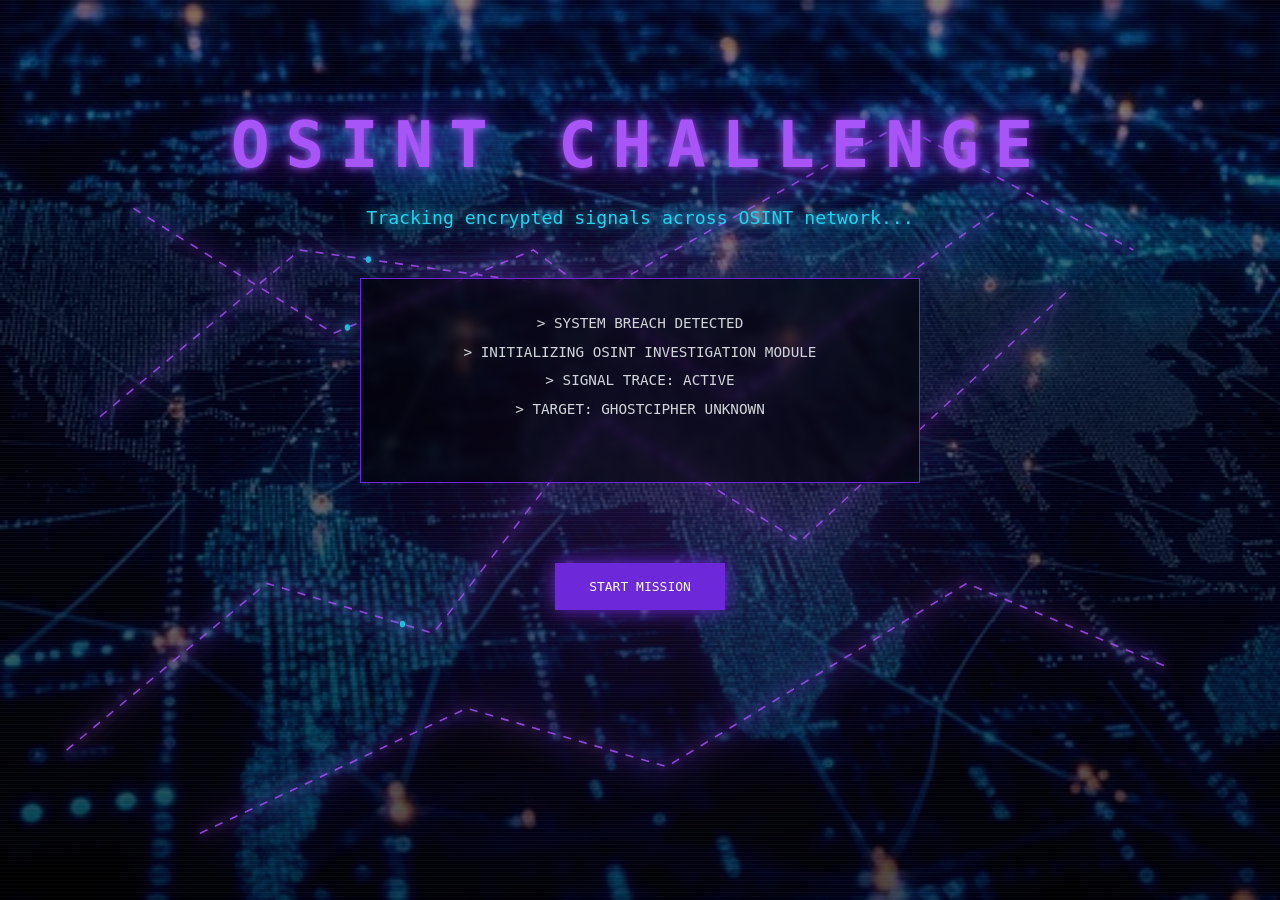
==== commit 4a09df5d: "Update index.html" ====
--- a/osint-challenge/index.html
+++ b/osint-challenge/index.html
@@ -213,6 +213,36 @@
       </div>
 
     </div>
+
+  </div>
+
+</section>
+
+  <!-- ===================== -->
+<!-- FOREST INTRO SCREEN -->
+<!-- ===================== -->
+<section id="forest-intro" class="screen hidden">
+
+  <div class="forest-bg"></div>
+
+  <!-- AGENT (bottom center) -->
+  <img
+    src="./Players/back.nova.png"
+    class="forest-agent"
+    id="forest-agent"
+  />
+
+  <!-- INSTRUCTION BOX -->
+  <div class="forest-instruction-box">
+
+    <h2>MISSION START</h2>
+
+    <p>• Find hidden messages</p>
+    <p>• Collect password fragments</p>
+    <p>• Investigate suspicious objects</p>
+    <p>• Unlock the next destination</p>
+
+    <p class="blink-text">PRESS → TO CONTINUE</p>
 
   </div>
 
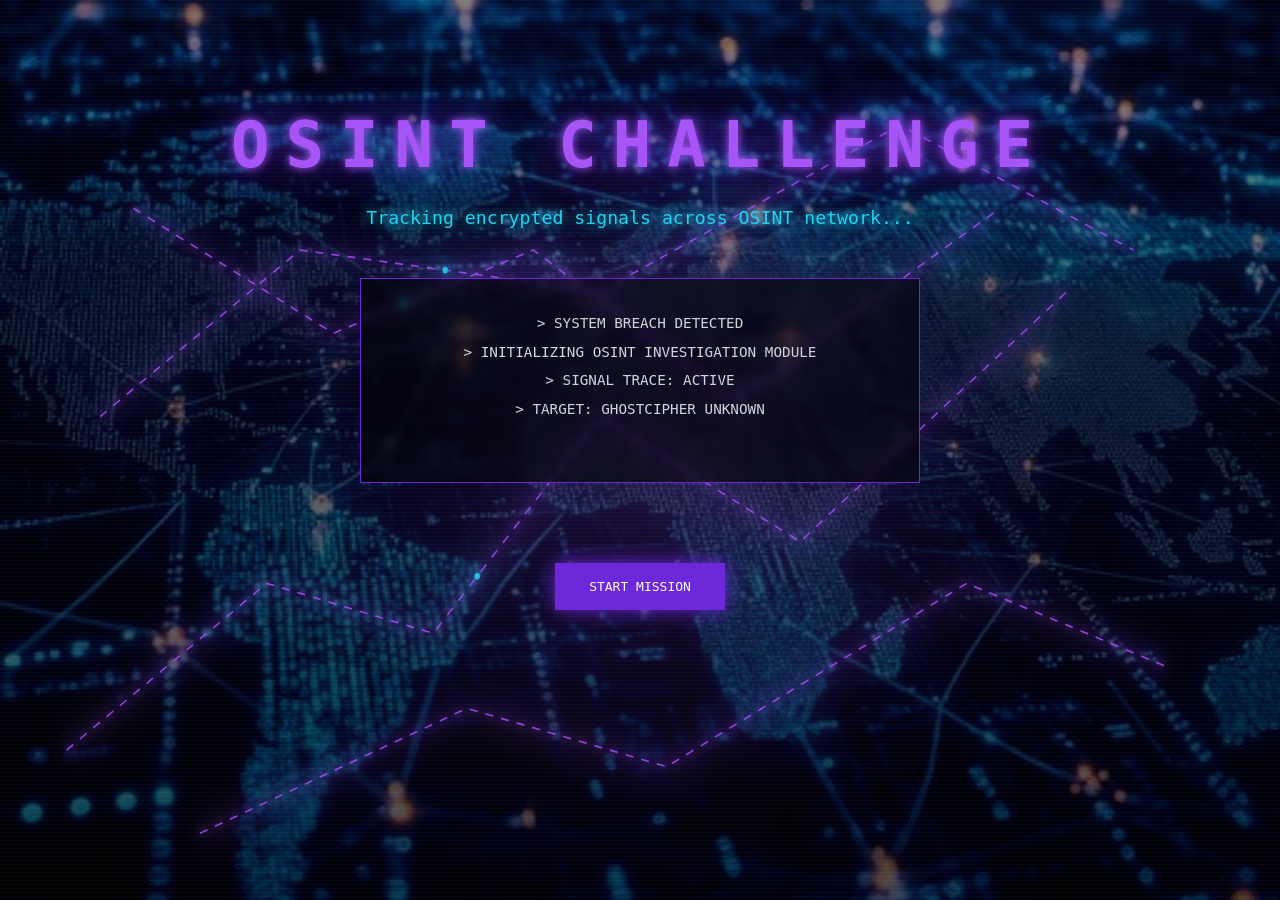
==== commit df79cb5c: "Update index.html" ====
--- a/osint-challenge/index.html
+++ b/osint-challenge/index.html
@@ -222,8 +222,6 @@
 <!-- FOREST INTRO SCREEN -->
 <!-- ===================== -->
 <section id="forest-intro" class="screen hidden">
-
-  <div class="forest-bg"></div>
 
   <!-- AGENT (bottom center) -->
   <img
--- a/osint-challenge/style.css
+++ b/osint-challenge/style.css
@@ -591,6 +591,105 @@
 }
 
 /* =========================
+   FOREST INTRO SCREEN
+========================= */
+
+#forest-intro {
+  position: absolute;
+  width: 100vw;
+  height: 100vh;
+  overflow: hidden;
+}
+
+/* BACKGROUND IMAGE */
+#forest-intro {
+    position: absolute;
+    inset: 0;
+
+    background:
+        linear-gradient(
+            rgba(5,1,10,.25),
+            rgba(5,1,10,.45)
+        ),
+        url("./assets/background/introduction.jpg");
+
+    background-size: cover;
+    background-position: center;
+    background-repeat: no-repeat;
+
+    overflow: hidden;
+}
+
+/* AGENT (BOTTOM CENTER) */
+.forest-agent {
+  position: absolute;
+  bottom: 40px;
+  left: 50%;
+  transform: translateX(-50%);
+
+  width: 140px;
+  height: auto;
+
+  z-index: 3;
+
+  image-rendering: pixelated;
+}
+
+/* INSTRUCTION BOX */
+.forest-instruction-box {
+  position: absolute;
+  top: 50%;
+  left: 50%;
+  transform: translate(-50%, -50%);
+
+  width: 420px;
+  padding: 20px;
+
+  background: rgba(0, 0, 0, 0.65);
+  border: 2px solid #a855f7;
+  border-radius: 12px;
+
+  text-align: center;
+
+  box-shadow:
+    0 0 25px rgba(168, 85, 247, 0.4),
+    0 0 60px rgba(34, 211, 238, 0.1);
+
+  z-index: 5;
+
+  backdrop-filter: blur(6px);
+}
+
+/* TITLE */
+.forest-instruction-box h2 {
+  color: #a855f7;
+  margin-bottom: 15px;
+  letter-spacing: 2px;
+}
+
+/* TEXT */
+.forest-instruction-box p {
+  margin: 8px 0;
+  color: #d1d5db;
+  font-size: 1rem;
+}
+
+/* BLINK TEXT */
+.blink-text {
+  margin-top: 15px;
+  color: #22d3ee;
+  animation: blink 1.2s infinite;
+  font-weight: bold;
+  letter-spacing: 2px;
+}
+
+/* BLINK ANIMATION */
+@keyframes blink {
+  0%, 100% { opacity: 1; }
+  50% { opacity: 0.3; }
+}
+
+/* =========================
    BASE RESET
 ========================= */
 
